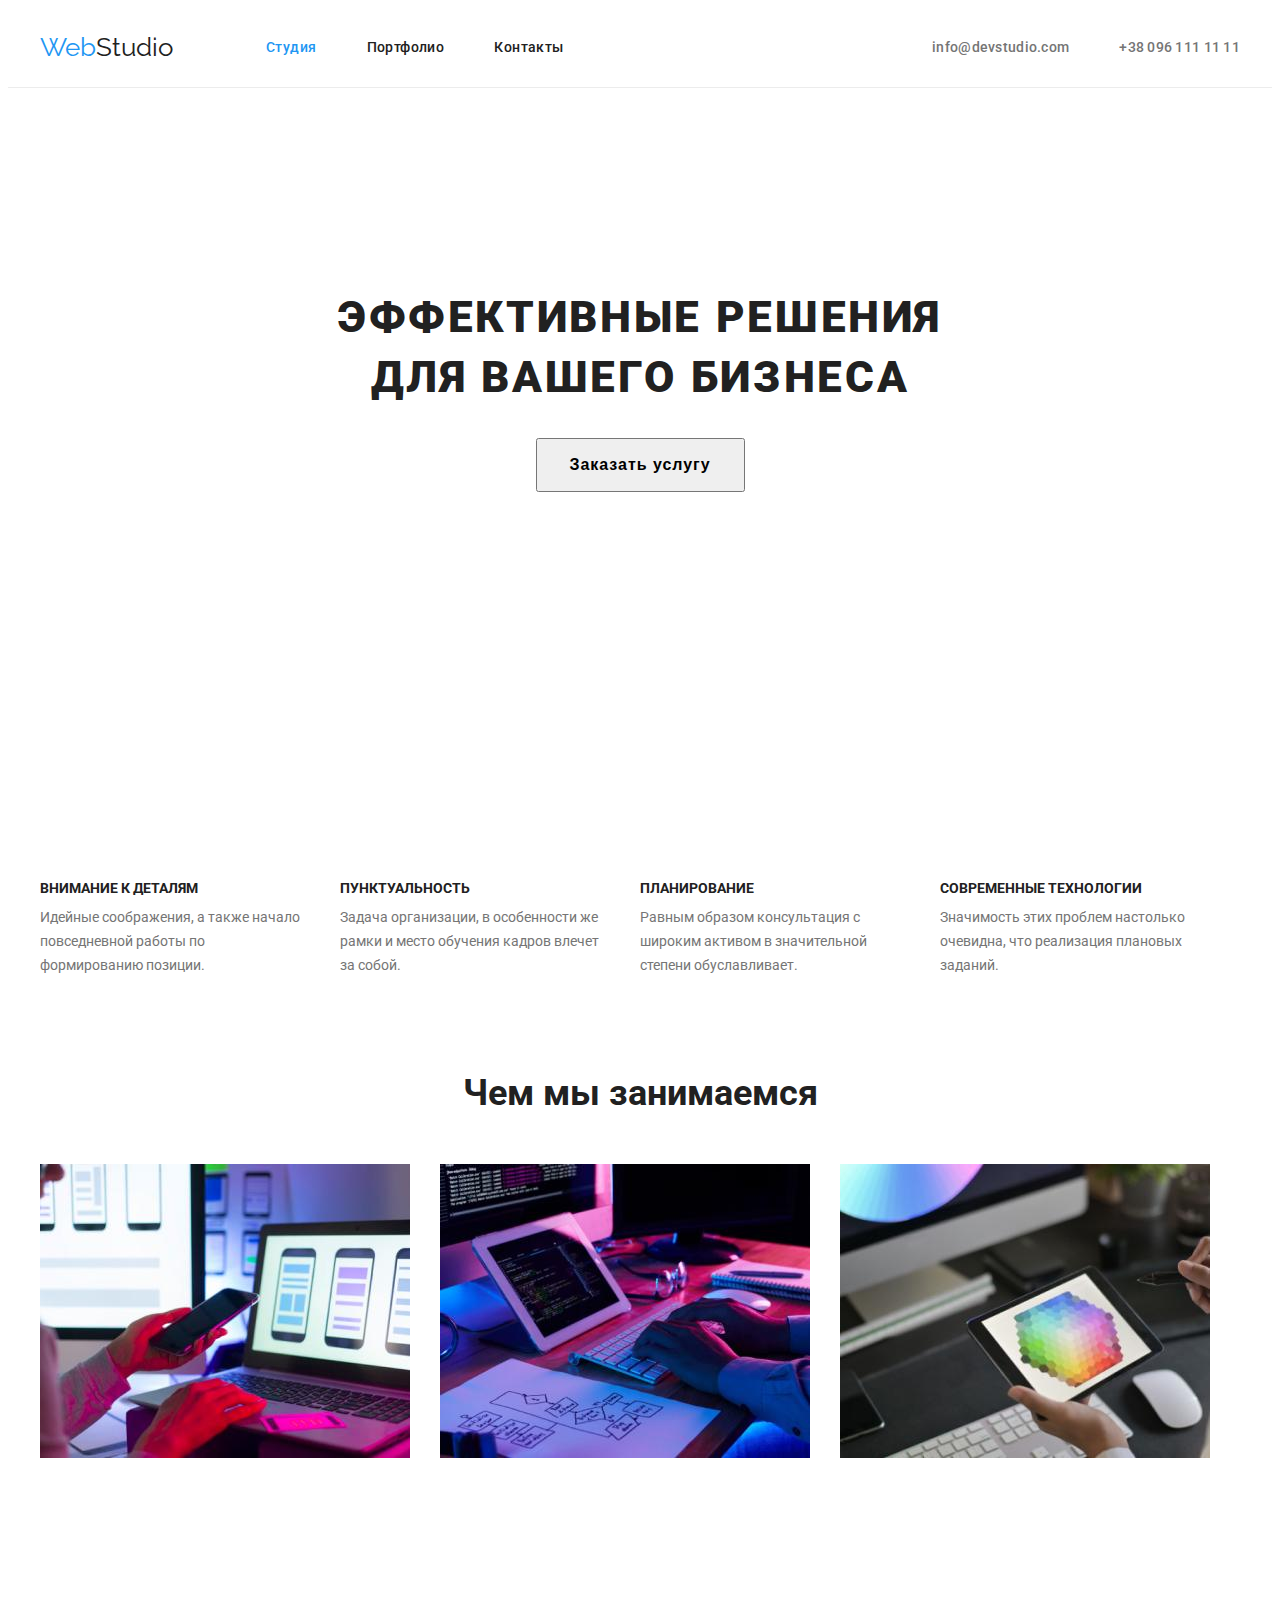
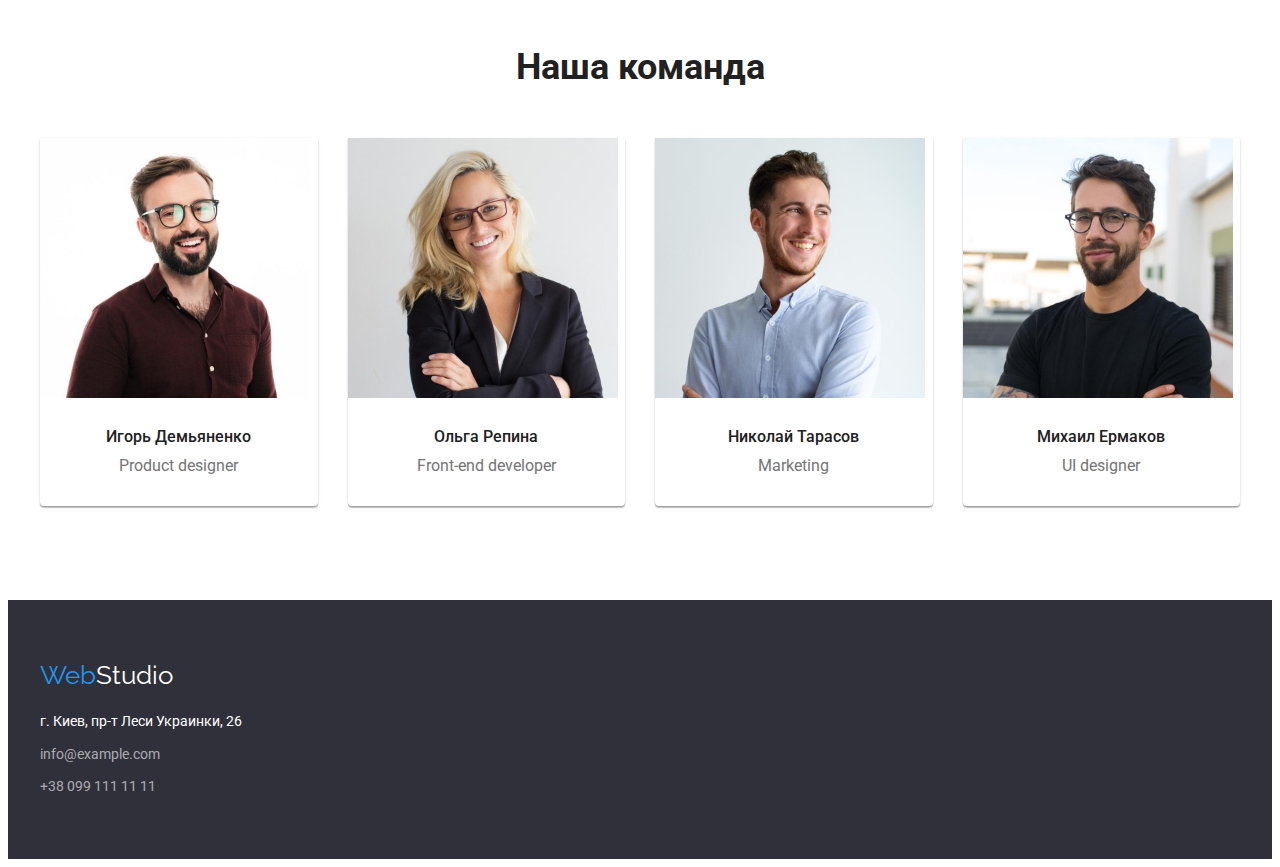
==== index.html @ bc2078f5 "initial clone" ====
<!DOCTYPE html>
<html lang="ru">
  <head>
    <meta charset="UTF-8" />
    <meta http-equiv="X-UA-Compatible" content="IE=edge" />
    <meta name="viewport" content="width=device-width, initial-scale=1.0" />
    <title>Студия</title>
    <link
      rel="stylesheet"
      href="https://cdnjs.cloudflare.com/ajax/libs/modern-normalize/1.1.0/modern-normalize.min.css"
      integrity="sha512-wpPYUAdjBVSE4KJnH1VR1HeZfpl1ub8YT/NKx4PuQ5NmX2tKuGu6U/JRp5y+Y8XG2tV+wKQpNHVUX03MfMFn9Q=="
      crossorigin="anonymous"
      referrerpolicy="no-referrer"
    />
    <link
      href="https://fonts.googleapis.com/css2?family=Raleway:wght@700&family=Roboto:wght@400;500;700;900&display=swap"
      rel="stylesheet"
    />
    <link rel="stylesheet" href="./css/styles.css" />
  </head>
  <body>
    <header class="header-studio">
      <div class="container header-container">
        <nav class="header-nav">
          <a class="logo" href="./index.html">
            <span class="trademark">Web</span
            ><span class="top-logo">Studio</span>
          </a>
          <!--Навигация на другие страницы-->
          <ul class="nav-pages">
            <li class="menu"><a href="" class="pages active">Студия</a></li>
            <li class="menu">
              <a href="./portfolio.html" class="pages">Портфолио</a>
            </li>
            <li class="menu"><a href="" class="pages">Контакты</a></li>
          </ul>
        </nav>

        <ul class="nav-contacts">
          <li class="mail-tel-top">
            <a class="contacts" href="mailto:info@devstudio.com"
              >info@devstudio.com</a
            >
          </li>
          <li class="mail-tel-top">
            <a class="contacts" href="tel:+38096111111">+38 096 111 11 11</a>
          </li>
        </ul>
      </div>
    </header>
    <main>
      <!--БЛОК герой-->

      <section class="section-hero">
        <div class="container">
          <h1 class="hero-heading">
            Эффективные решения<br />
            для вашего бизнеса
          </h1>
          <button class="hero-button" type="button">Заказать услугу</button>
        </div>
      </section>

      <!--Блок ПРЕИМУЩЕСТВ-->

      <section class="section section-advantages">
        <div class="container">
          <!--Скрытый заголовок h2 секции-->
          <h2 class="visually-hidden">Преимущества работы с нами</h2>
          <!--Скрытый заголовок h2 секции-->
          <ul class="advantages">
            <li class="advantages-list-item">
              <h3 class="advan-descrip">ВНИМАНИЕ К ДЕТАЛЯМ</h3>
              <p class="advan-text">
                Идейные соображения, а также начало повседневной работы по
                формированию позиции.
              </p>
            </li>
            <li class="advantages-list-item">
              <h3 class="advan-descrip">ПУНКТУАЛЬНОСТЬ</h3>
              <p class="advan-text">
                Задача организации, в особенности же рамки и место обучения
                кадров влечет за собой.
              </p>
            </li>
            <li class="advantages-list-item">
              <h3 class="advan-descrip">ПЛАНИРОВАНИЕ</h3>
              <p class="advan-text">
                Равным образом консультация с широким активом в значительной
                степени обуславливает.
              </p>
            </li>
            <li class="advantages-list-item">
              <h3 class="advan-descrip">СОВРЕМЕННЫЕ ТЕХНОЛОГИИ</h3>
              <p class="advan-text">
                Значимость этих проблем настолько очевидна, что реализация
                плановых заданий.
              </p>
            </li>
          </ul>
        </div>
      </section>

      <!--Блок ЧЕМ МЫ ЗАНИМАЕМСЯ-->
      <section class="section">
        <div class="container container-trends">
          <h2 class="main-page-secondary-title">Чем мы занимаемся</h2>
          <ul class="trends direction-name">
            <li>
              <img
                class="direction-img"
                src="./images/img(1).jpg"
                alt="Десктопные приложения"
                width="370"
              />
            </li>
            <li>
              <img
                class="direction-img"
                src="./images/img(2).jpg"
                alt="Мобильные приложения"
                width="370"
              />
            </li>
            <li>
              <img
                class="direction-img"
                src="./images/img.jpg"
                alt="Гибридные приложения"
                width="370"
              />
            </li>
          </ul>
        </div>
      </section>
      <!--Блок НАША КОМАНДА-->
      <section class="section">
        <div class="container">
          <h2 class="main-page-secondary-title">Наша команда</h2>
          <ul class="team">
            <li class="team-img">
              <img
                src="./images/product-des.jpg"
                alt="product designer"
                width="270"
              />
              <div class="developers-title">
                <h3 class="developers">Игорь Демьяненко</h3>
                <p class="position" lang="en">Product designer</p>
              </div>
            </li>
            <li class="team-img">
              <img
                src="./images/frontend-dev.jpg"
                alt="front-end developer"
                width="270"
              />
              <div class="developers-title">
                <h3 class="developers">Ольга Репина</h3>
                <p class="position" lang="en">Front-end developer</p>
              </div>
            </li>
            <li class="team-img">
              <img src="./images/marketing.jpg" alt="marketing" width="270" />
              <div class="developers-title">
                <h3 class="developers">Николай Тарасов</h3>
                <p class="position" lang="en">Marketing</p>
              </div>
            </li>
            <li class="team-img">
              <img src="./images/ui-des.jpg" alt="ui designer" width="270" />
              <div class="developers-title">
                <h3 class="developers">Михаил Ермаков</h3>
                <p class="position" lang="en">UI designer</p>
              </div>
            </li>
          </ul>
        </div>
      </section>
    </main>
    <!--ФУТЕР-->
    <footer>
      <div class="container">
        <a class="logo" href="./index.html">
          <span class="trademark">Web</span><span class="bot-logo">Studio</span>
        </a>
        <address>г. Киев, пр-т Леси Украинки, 26</address>
        <ul class="footer-contacts">
          <li class="footer-item-contact">
            <a class="contacts" href="mailto:info@example.com"
              >info@example.com</a
            >
          </li>
          <li class="footer-item-contact">
            <a class="contacts" href="tel:+38099111111">+38 099 111 11 11</a>
          </li>
        </ul>
      </div>
    </footer>
  </body>
</html>
---- css/styles.css ----
/* Для хранения палитры цветов макета (текст, фон, выделение) используются CSS-переменные. */
:root {
  --primary-text-color: #212121;
  --secondary-text-color: #757575;
  --accent-color: #2196f3;
  --footer-contacts-color: rgba(255, 255, 255, 0.6);
}

body {
  font-family: "Roboto", sans-serif;
  color: var(--primary-text-color);
}

h1,
h2,
h3,
h4,
h5,
h6,
p {
  margin-top: 0;
  margin-bottom: 0;
}

ul,
ol {
  margin-top: 0;
  margin-bottom: 0;
  padding-left: 0;
}

img {
  display: block;
  max-width: 100%;
  height: auto;
}

.visually-hidden {
  position: absolute !important;
  clip: rect(1px 1px 1px 1px); /* IE6, IE7 */
  clip: rect(1px, 1px, 1px, 1px);
  padding: 0 !important;
  border: 0 !important;
  height: 1px !important;
  width: 1px !important;
  overflow: hidden;
}

.container {
  width: 1200px;
  padding-left: 15px;
  padding-right: 15px;
  margin-left: auto;
  margin-right: auto;
}

header {
  display: flex;
  border-bottom: 1px solid #ececec;
}

.header-nav {
  display: flex;
  align-items: center;
}
.header-container {
  display: flex;
}

.btn-products:not(:last-child) {
  margin-right: 8px;
}

.header-studio {
  display: flex;
  padding-top: 24px;
  padding-bottom: 25px;
}
.portfolio-header {
  display: flex;
  padding-top: 24px;
  padding-bottom: 25px;
}

.nav-pages {
  display: flex;
  font-weight: 500;
  font-size: 14px;
  line-height: 1.14;
  letter-spacing: 0.03em;
  padding: 0;
}

.menu:not(:last-child) {
  margin-right: 50px;
}

.nav-contacts {
  display: flex;
  align-items: center;
  font-weight: 500;
  font-size: 14px;
  line-height: 1.14;
  letter-spacing: 0.02em;
  padding-right: 0;
  margin-left: auto;
}

.nav-contacts .mail-tel-top + .mail-tel-top {
  margin-left: 50px;
}

.developers-title {
  padding: 30px 0;
  text-align: center;
}
.developers {
  font-size: 16px;
  line-height: 1.17;
  font-weight: 500;
  margin-bottom: 10px;
}
.position {
  font-size: 16px;
  line-height: 1.17;
  color: var(--secondary-text-color);
  font-weight: 400;
  margin-bottom: 0;
}

.hero-heading {
  font-size: 44px;
  line-height: 1.36;
  font-weight: 900;
  text-align: center;
  letter-spacing: 0.06em;
  margin-bottom: 30px;
  text-transform: uppercase;
}
.hero-button {
  font-size: 16px;
  line-height: 1.88;
  font-weight: 700;
  text-align: center;
  letter-spacing: 0.06em;
  padding: 10px 32px;
  display: block;
  margin-left: auto;
  margin-right: auto;
  margin-bottom: 94px;
}

.trademark {
  color: var(--accent-color);
  padding-right: 0;
  margin-right: 0;
}
.top-logo {
  color: var(--primary-text-color);
}

.bot-logo {
  color: #ffffff;
}

.logo {
  font-size: 26px;
  font-family: "Raleway", sans-serif;
  text-decoration: none;
  margin-right: 93px;
}

.products {
  display: flex;
  justify-content: center;
  list-style-type: none;
  text-decoration: none;
  margin-bottom: 50px;
}
.nav-pages,
.nav-contacts,
.pages,
.footer-contacts {
  list-style-type: none;
  text-decoration: none;
}
.pages {
  font-size: 14px;
  line-height: 1.17;
  color: var(--primary-text-color);
  font-weight: 500;
}

.active,
.current {
  color: var(--accent-color);
}

.pages:hover,
.pages:focus {
  color: var(--accent-color);
}

.contacts {
  font-size: 14px;
  line-height: 1.17;
  color: var(--secondary-text-color);
  font-weight: 500;
  text-decoration: none;
}
.contacts:hover,
.contacts:focus {
  color: var(--accent-color);
}

.section {
  padding: 94px 0 94px 0;
}
.section-hero {
  display: flex;
  padding: 200px 0;
}
.section-advantages {
  padding-bottom: 0;
}

.tabs {
  font-size: 16px;
  line-height: 1.63;
  color: var(--primary-text-color);
  font-weight: 500;
  padding: 6px 22px;
  border-radius: 4px;
  box-shadow: 0px 3px 1px rgba(0, 0, 0, 0.1), 0px 1px 2px rgba(0, 0, 0, 0.08),
    0px 2px 2px rgba(0, 0, 0, 0.12);
}

.main-page-secondary-title {
  font-size: 36px;
  line-height: 1.17;
  font-weight: 700;
  margin-bottom: 50px;
  text-align: center;
}
.decisions {
  font-size: 18px;
  line-height: 2;
  font-weight: 700;
  margin-bottom: 4px;
}
.type {
  font-size: 16px;
  line-height: 1.88;
  color: var(--secondary-text-color);
  font-weight: 400;
}

.advantages {
  display: flex;
  list-style-type: none;
}
.advantages-list-item {
  width: 270px;
}
.advantages-list-item:not(:last-child) {
  margin-right: 30px;
}
.trends {
  display: flex;
  list-style-type: none;
}

.examples {
  display: flex;
  flex-wrap: wrap;
  margin-top: -30px;
  margin-left: -30px;
  padding: 0;
  margin-bottom: 0;
  list-style-type: none;
}

.examples-mockups {
  margin-top: 30px;
  margin-left: 30px;
  flex-basis: calc((100% - 30px * 3) / 3);
}
.examples-mockups:nth-last-child(-n + 3) {
  margin-bottom: 0;
}
.examples-names {
  padding: 20px 24px;
  border-top: none;
  border-right: 1px solid #eeeeee;
  border-bottom: 1px solid #eeeeee;
  border-left: 1px solid #eeeeee;
}

.advan-descrip {
  font-size: 14px;
  line-height: 1.17;
  color: var(--primary-text-color);
  font-weight: 700;
  margin-bottom: 10px;
}
.advan-text {
  font-size: 14px;
  line-height: 1.71;
  color: var(--secondary-text-color);
  font-weight: 400;
}

.direction-name {
  display: flex;
  flex-wrap: wrap;
  margin-top: -30px;
  margin-left: -30px;
  padding: 0;
  margin-bottom: 0;
}

.direction-img {
  margin-top: 30px;
  margin-left: 30px;
  flex-basis: calc((100% - 30px * 3) / 3);
}

.team {
  display: flex;
  flex-wrap: wrap;
  margin-top: -30px;
  margin-left: -30px;
  padding: 0;
  list-style: none;
}
.team-img {
  margin-top: 30px;
  margin-left: 30px;
  flex-basis: calc((100% - 120px) / 4);
  box-shadow: 0px 1px 3px rgba(0, 0, 0, 0.12), 0px 1px 1px rgba(0, 0, 0, 0.14),
    0px 2px 1px rgba(0, 0, 0, 0.2);
  border-radius: 0px 0px 4px 4px;
  padding: 0;
}

li > button:hover,
li > button:focus {
  background-color: var(--accent-color);
  color: #ffffff;
  cursor: pointer;
}

footer {
  display: block;
  padding: 60px 0 60px 0;
  background: #2f303a;
}

address {
  font-size: 14px;
  line-height: 1.71;
  color: #ffffff;
  font-style: normal;
  font-weight: 400;
  margin-top: 20px;
}
.footer-item-contact {
  margin-top: 9px;
}
.footer-contacts .contacts {
  font-size: 14px;
  line-height: 1.71;
  color: var(--footer-contacts-color);
  font-weight: 400;
}
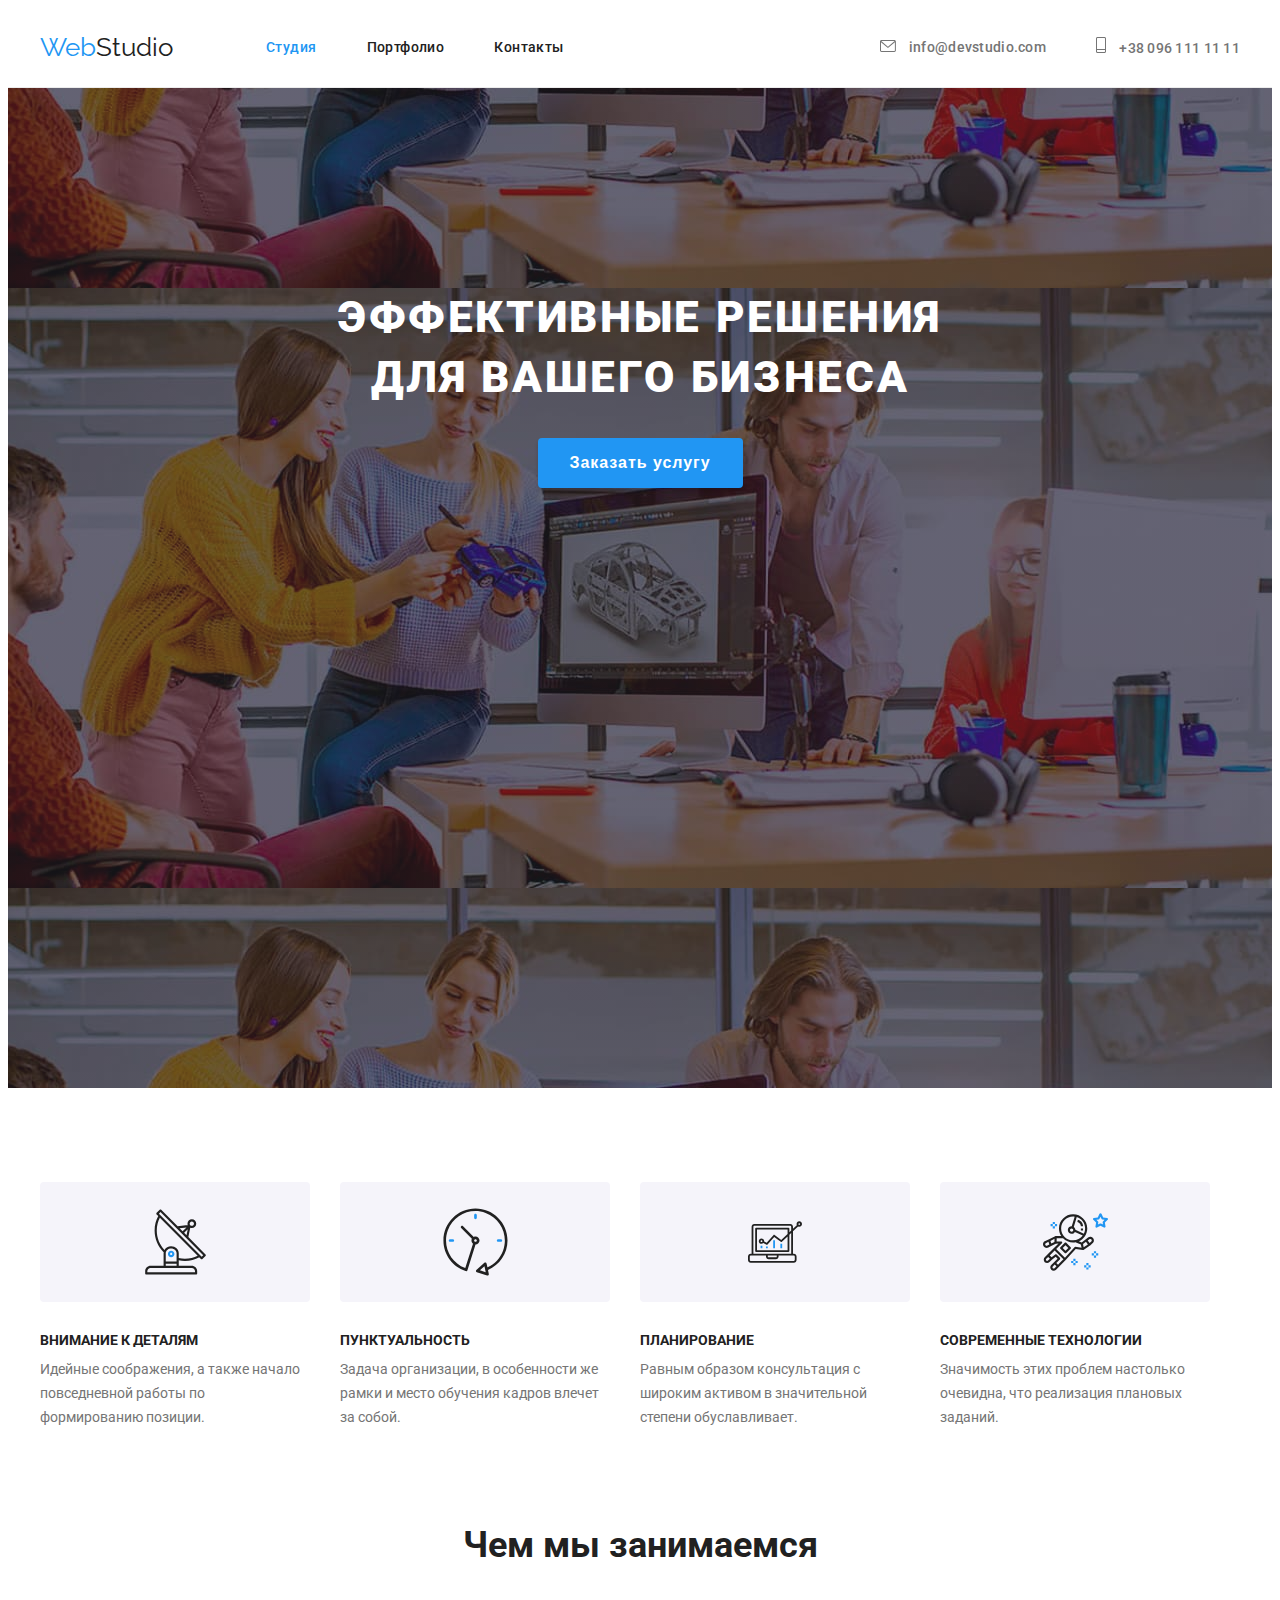
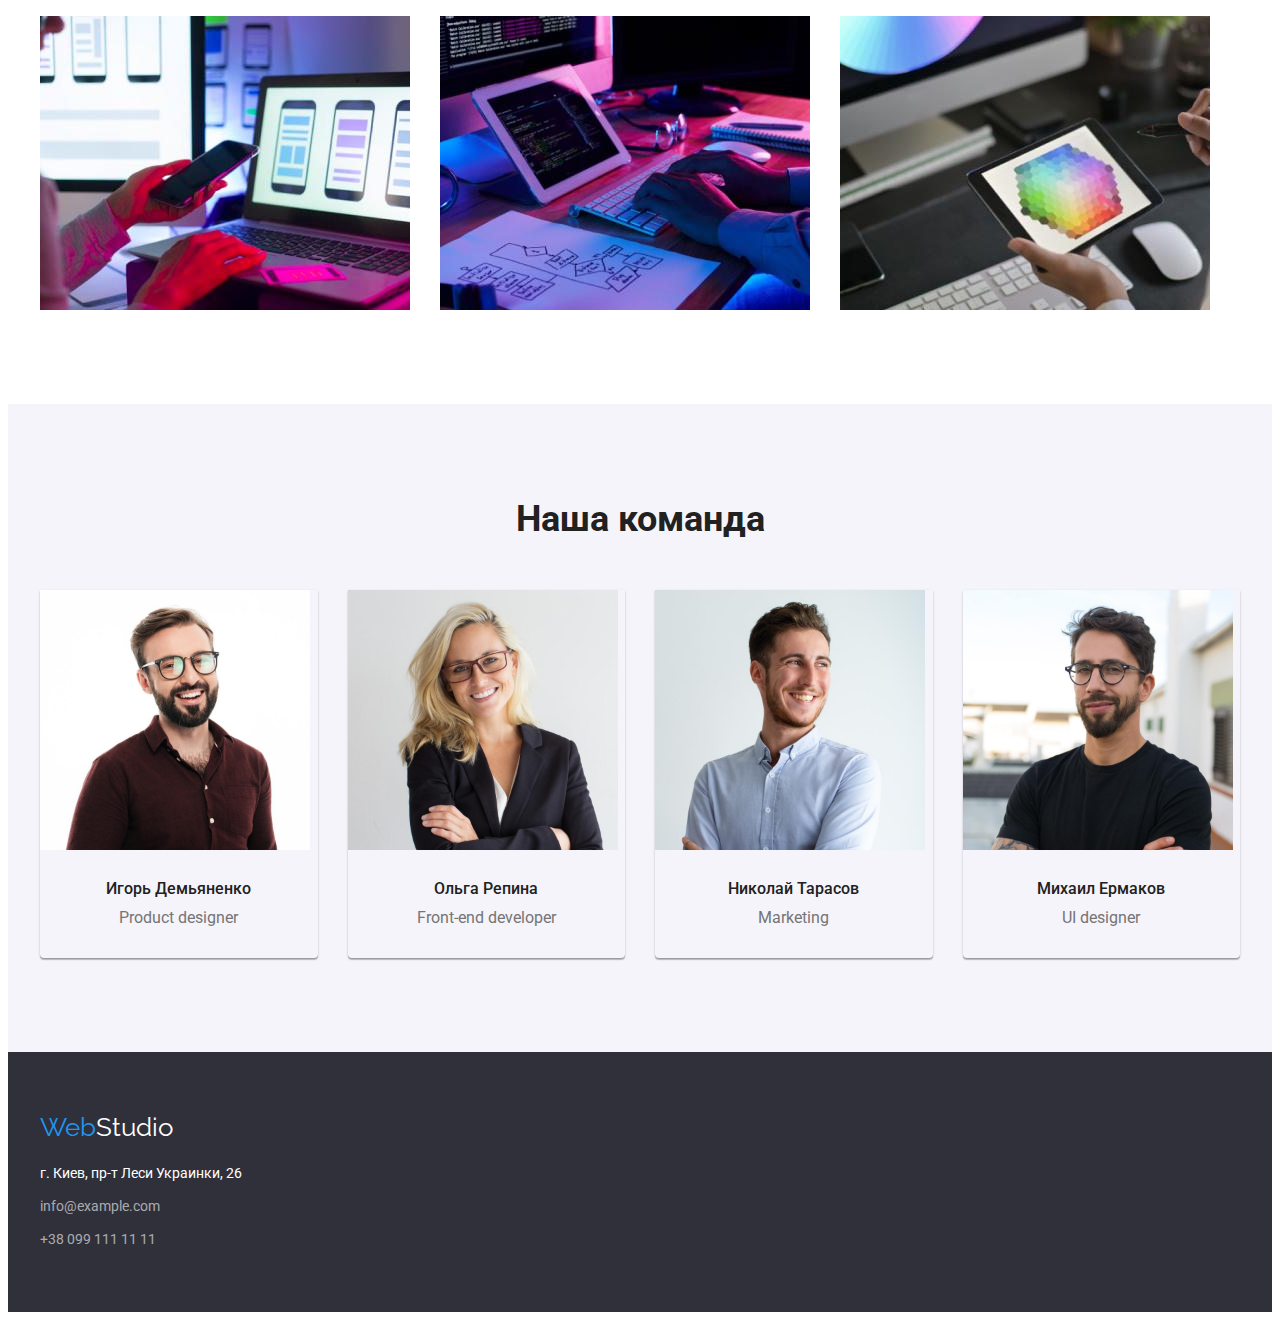
==== commit ace0eaf9: "header icons + advan icons" ====
--- a/index.html
+++ b/index.html
@@ -38,12 +38,20 @@
 
         <ul class="nav-contacts">
           <li class="mail-tel-top">
-            <a class="contacts" href="mailto:info@devstudio.com"
-              >info@devstudio.com</a
+            <a class="contacts" href="mailto:info@devstudio.com">
+              <svg class="contacts-icons" width="16" height="12">
+                <use href="./images/icons.svg#icon-mail-icon"></use>
+              </svg>
+              info@devstudio.com</a
             >
           </li>
           <li class="mail-tel-top">
-            <a class="contacts" href="tel:+38096111111">+38 096 111 11 11</a>
+            <a class="contacts" href="tel:+38096111111">
+              <svg class="contacts-icons" width="10" height="16">
+                <use href="./images/icons.svg#icon-tel-icon"></use>
+              </svg>
+              +38 096 111 11 11</a
+            >
           </li>
         </ul>
       </div>
@@ -51,7 +59,7 @@
     <main>
       <!--БЛОК герой-->
 
-      <section class="section-hero">
+      <section class="section-hero overlay">
         <div class="container">
           <h1 class="hero-heading">
             Эффективные решения<br />
@@ -70,6 +78,11 @@
           <!--Скрытый заголовок h2 секции-->
           <ul class="advantages">
             <li class="advantages-list-item">
+              <div class="advantages-icon">
+                <svg width="65" height="70">
+                  <use href="./images/icons.svg#icon-advan-1"></use>
+                </svg>
+              </div>
               <h3 class="advan-descrip">ВНИМАНИЕ К ДЕТАЛЯМ</h3>
               <p class="advan-text">
                 Идейные соображения, а также начало повседневной работы по
@@ -77,6 +90,11 @@
               </p>
             </li>
             <li class="advantages-list-item">
+              <div class="advantages-icon">
+                <svg width="67" height="70">
+                  <use href="./images/icons.svg#icon-advan-2"></use>
+                </svg>
+              </div>
               <h3 class="advan-descrip">ПУНКТУАЛЬНОСТЬ</h3>
               <p class="advan-text">
                 Задача организации, в особенности же рамки и место обучения
@@ -84,6 +102,11 @@
               </p>
             </li>
             <li class="advantages-list-item">
+              <div class="advantages-icon">
+                <svg width="70" height="54">
+                  <use href="./images/icons.svg#icon-advan-3"></use>
+                </svg>
+              </div>
               <h3 class="advan-descrip">ПЛАНИРОВАНИЕ</h3>
               <p class="advan-text">
                 Равным образом консультация с широким активом в значительной
@@ -91,6 +114,11 @@
               </p>
             </li>
             <li class="advantages-list-item">
+              <div class="advantages-icon">
+                <svg width="65" height="70">
+                  <use href="./images/icons.svg#icon-advan-4"></use>
+                </svg>
+              </div>
               <h3 class="advan-descrip">СОВРЕМЕННЫЕ ТЕХНОЛОГИИ</h3>
               <p class="advan-text">
                 Значимость этих проблем настолько очевидна, что реализация
@@ -134,7 +162,7 @@
         </div>
       </section>
       <!--Блок НАША КОМАНДА-->
-      <section class="section">
+      <section class="section section-team">
         <div class="container">
           <h2 class="main-page-secondary-title">Наша команда</h2>
           <ul class="team">
--- a/css/styles.css
+++ b/css/styles.css
@@ -109,6 +109,9 @@
 .nav-contacts .mail-tel-top + .mail-tel-top {
   margin-left: 50px;
 }
+.mail-tel-top {
+  display: flex;
+}
 
 .developers-title {
   padding: 30px 0;
@@ -136,6 +139,7 @@
   letter-spacing: 0.06em;
   margin-bottom: 30px;
   text-transform: uppercase;
+  color: #ffffff;
 }
 .hero-button {
   font-size: 16px;
@@ -148,6 +152,15 @@
   margin-left: auto;
   margin-right: auto;
   margin-bottom: 94px;
+  background-color: var(--accent-color);
+  color: #ffffff;
+  box-shadow: 0px 4px 4px rgba(0, 0, 0, 0.15);
+  border: transparent;
+  border-radius: 4px;
+}
+.hero-button:hover,
+.hero-button:focus {
+  cursor: pointer;
 }
 
 .trademark {
@@ -202,12 +215,18 @@
 }
 
 .contacts {
+  /* display: flex; */
   font-size: 14px;
   line-height: 1.17;
   color: var(--secondary-text-color);
   font-weight: 500;
   text-decoration: none;
 }
+.contacts-icons {
+  margin-right: 10px;
+  fill: currentColor;
+}
+
 .contacts:hover,
 .contacts:focus {
   color: var(--accent-color);
@@ -216,9 +235,26 @@
 .section {
   padding: 94px 0 94px 0;
 }
+.section-team {
+  background-color: #f5f4fa;
+}
 .section-hero {
   display: flex;
   padding: 200px 0;
+}
+.overlay {
+  max-width: 1600px;
+  height: 600px;
+  margin-left: auto;
+  margin-right: auto;
+  background-image: linear-gradient(
+      rgba(47, 48, 58, 0.4),
+      rgba(47, 48, 58, 0.4)
+    ),
+    url(../images/hero-image.jpg);
+  /* background-repeat: no-repeat;
+  background-size: cover; */
+  background-position: center;
 }
 .section-advantages {
   padding-bottom: 0;
@@ -264,6 +300,15 @@
 }
 .advantages-list-item:not(:last-child) {
   margin-right: 30px;
+}
+.advantages-icon {
+  display: flex;
+  justify-content: center;
+  align-items: center;
+  height: 120px;
+  margin-bottom: 30px;
+  background-color: #f5f4fa;
+  border-radius: 4px;
 }
 .trends {
   display: flex;
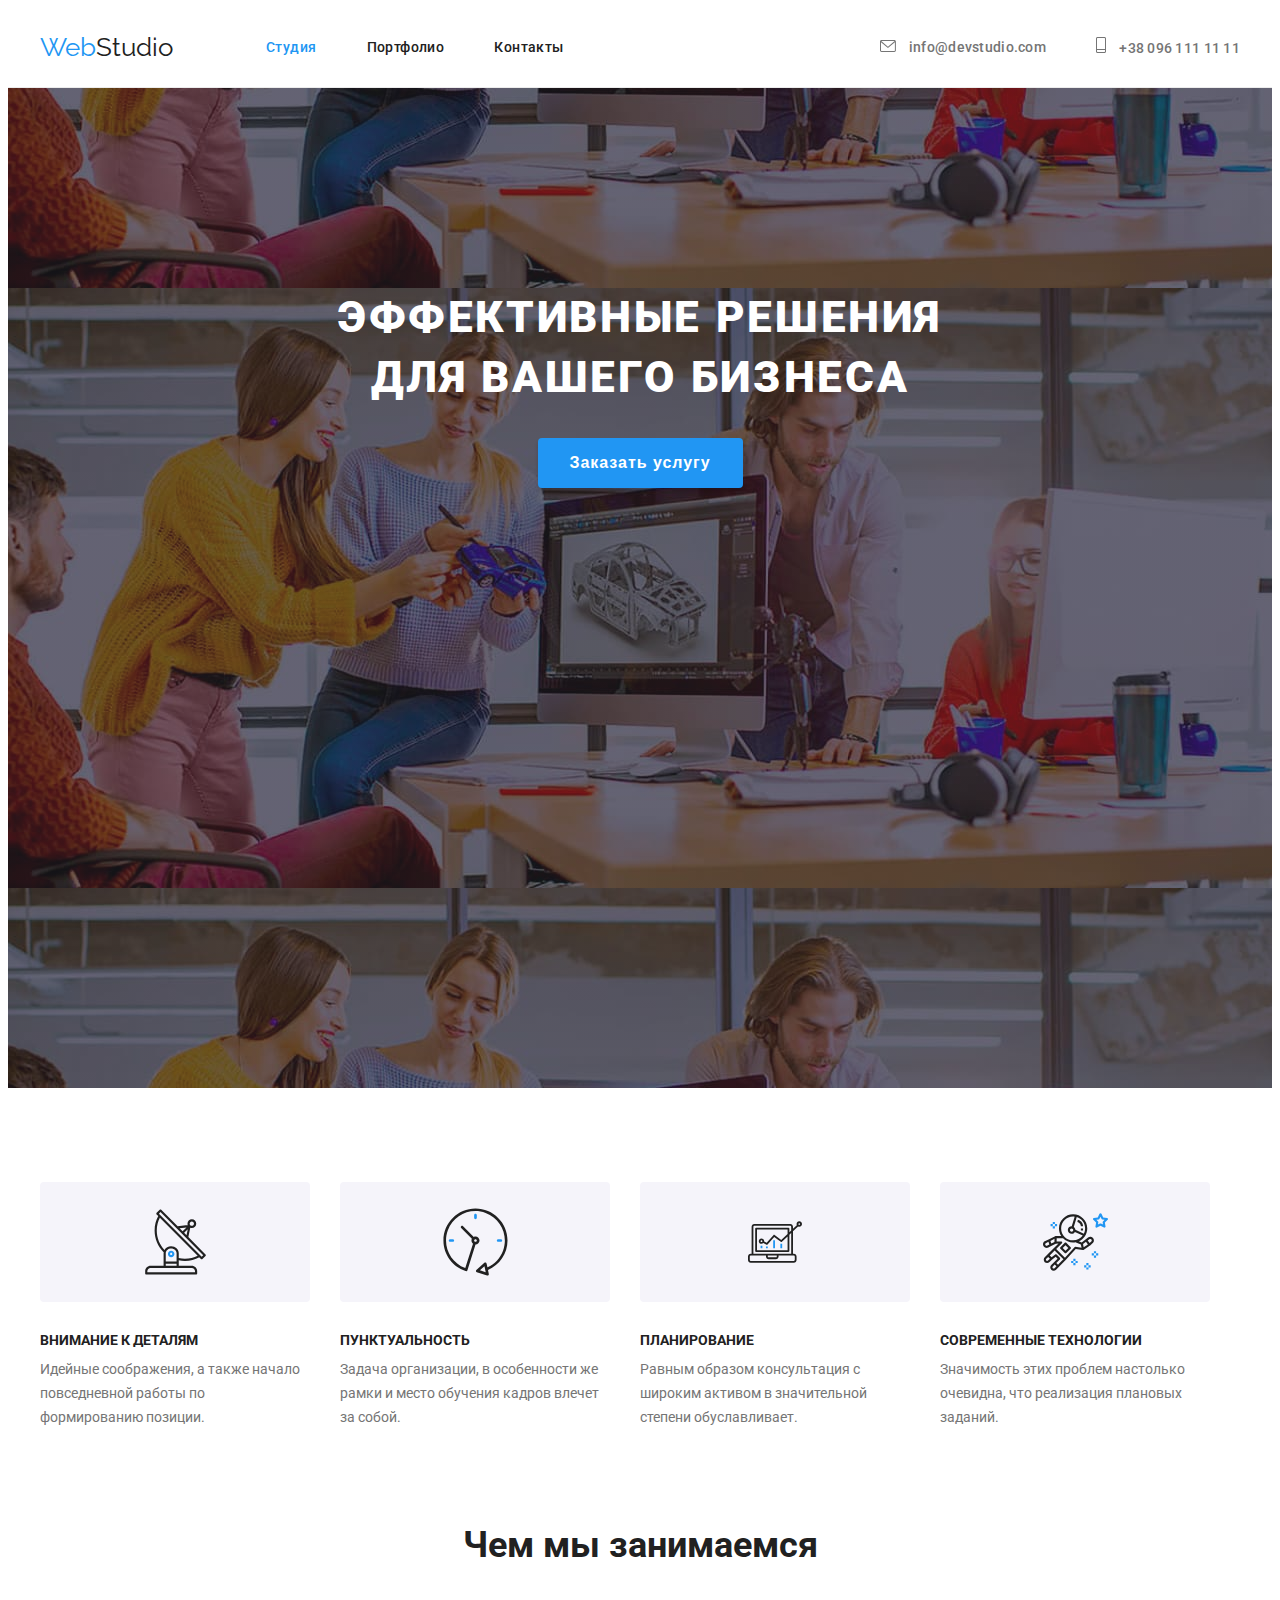
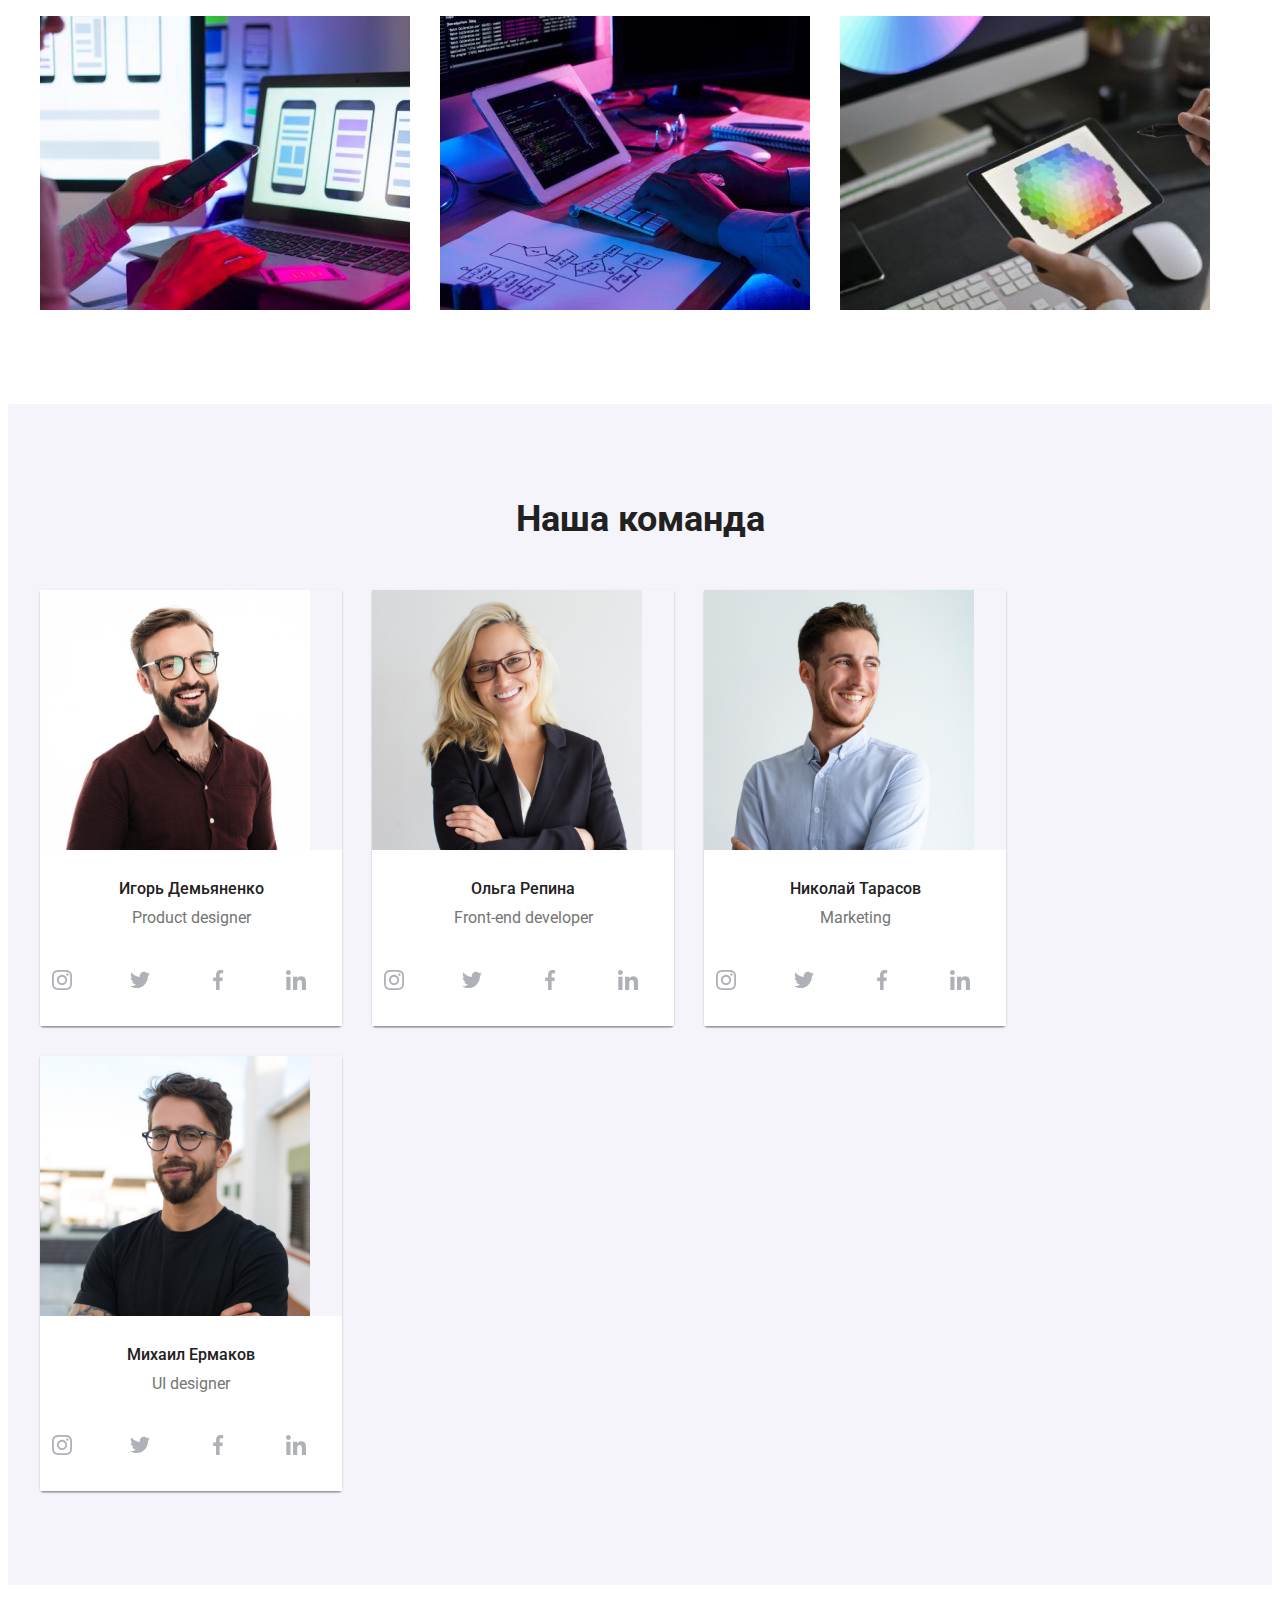
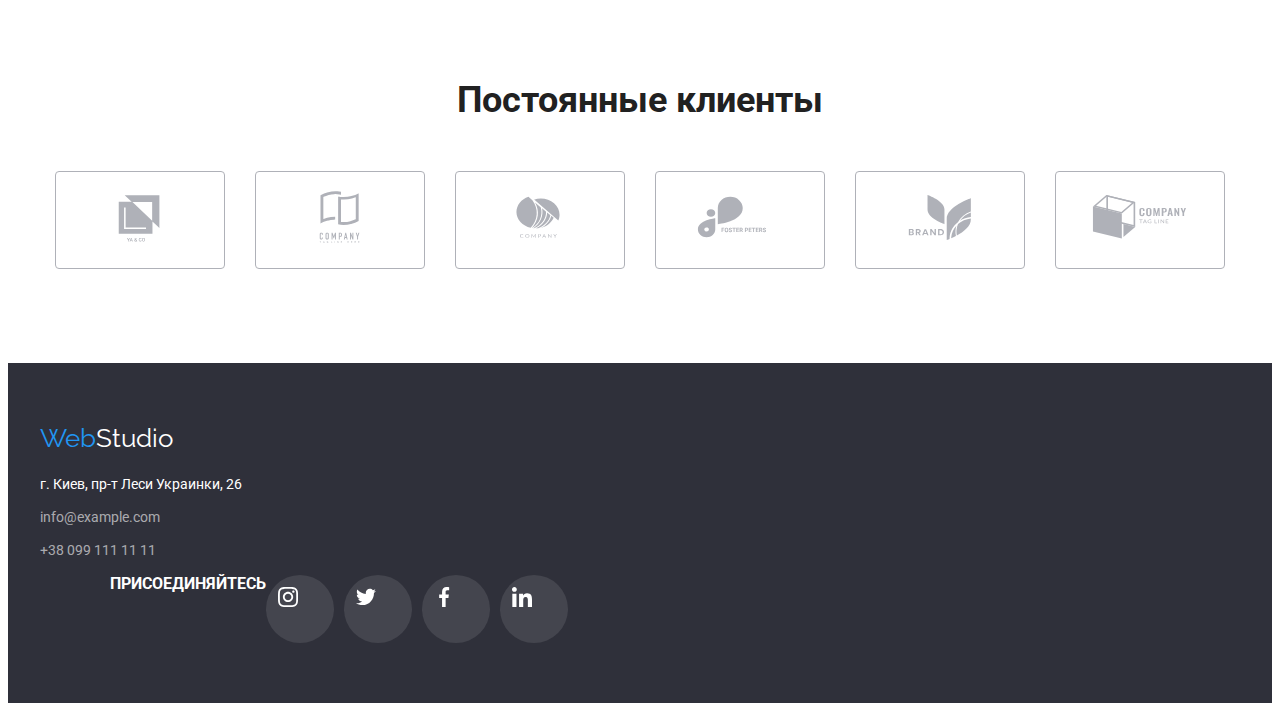
==== commit a6df81e2: "social icons" ====
--- a/index.html
+++ b/index.html
@@ -176,6 +176,56 @@
                 <h3 class="developers">Игорь Демьяненко</h3>
                 <p class="position" lang="en">Product designer</p>
               </div>
+              <ul class="team-contacts-icons">
+                <li class="social-item" aria-label="Инстаграм">
+                  <a
+                    href=""
+                    class="social-link"
+                    target="_blank"
+                    rel="noopener noreferrer"
+                  >
+                    <svg class="social-icon" width="20" height="20">
+                      <use href="./images/icons.svg#icon-instagram"></use>
+                    </svg>
+                  </a>
+                </li>
+                <li class="social-item" aria-label="Твиттер">
+                  <a
+                    href=""
+                    class="social-link"
+                    target="_blank"
+                    rel="noopener noreferrer"
+                  >
+                    <svg class="social-icon" width="20" height="16">
+                      <use href="./images/icons.svg#icon-twitter"></use>
+                    </svg>
+                  </a>
+                </li>
+                <li class="social-item" aria-label="Фейсбук">
+                  <a
+                    href=""
+                    class="social-link"
+                    target="_blank"
+                    rel="noopener noreferrer"
+                  >
+                    <svg class="social-icon" width="10" height="20">
+                      <use href="./images/icons.svg#icon-facebook"></use>
+                    </svg>
+                  </a>
+                </li>
+                <li class="social-item" aria-label="Линкедин">
+                  <a
+                    href=""
+                    class="social-link"
+                    target="_blank"
+                    rel="noopener noreferrer"
+                  >
+                    <svg class="social-icon" width="20" height="20">
+                      <use href="./images/icons.svg#icon-linkedin"></use>
+                    </svg>
+                  </a>
+                </li>
+              </ul>
             </li>
             <li class="team-img">
               <img
@@ -187,6 +237,56 @@
                 <h3 class="developers">Ольга Репина</h3>
                 <p class="position" lang="en">Front-end developer</p>
               </div>
+              <ul class="team-contacts-icons">
+                <li class="social-item" aria-label="Инстаграм">
+                  <a
+                    href=""
+                    class="social-link"
+                    target="_blank"
+                    rel="noopener noreferrer"
+                  >
+                    <svg class="social-icon" width="20" height="20">
+                      <use href="./images/icons.svg#icon-instagram"></use>
+                    </svg>
+                  </a>
+                </li>
+                <li class="social-item" aria-label="Твиттер">
+                  <a
+                    href=""
+                    class="social-link"
+                    target="_blank"
+                    rel="noopener noreferrer"
+                  >
+                    <svg class="social-icon" width="20" height="16">
+                      <use href="./images/icons.svg#icon-twitter"></use>
+                    </svg>
+                  </a>
+                </li>
+                <li class="social-item" aria-label="Фейсбук">
+                  <a
+                    href=""
+                    class="social-link"
+                    target="_blank"
+                    rel="noopener noreferrer"
+                  >
+                    <svg class="social-icon" width="10" height="20">
+                      <use href="./images/icons.svg#icon-facebook"></use>
+                    </svg>
+                  </a>
+                </li>
+                <li class="social-item" aria-label="Линкедин">
+                  <a
+                    href=""
+                    class="social-link"
+                    target="_blank"
+                    rel="noopener noreferrer"
+                  >
+                    <svg class="social-icon" width="20" height="20">
+                      <use href="./images/icons.svg#icon-linkedin"></use>
+                    </svg>
+                  </a>
+                </li>
+              </ul>
             </li>
             <li class="team-img">
               <img src="./images/marketing.jpg" alt="marketing" width="270" />
@@ -194,6 +294,56 @@
                 <h3 class="developers">Николай Тарасов</h3>
                 <p class="position" lang="en">Marketing</p>
               </div>
+              <ul class="team-contacts-icons">
+                <li class="social-item" aria-label="Инстаграм">
+                  <a
+                    href=""
+                    class="social-link"
+                    target="_blank"
+                    rel="noopener noreferrer"
+                  >
+                    <svg class="social-icon" width="20" height="20">
+                      <use href="./images/icons.svg#icon-instagram"></use>
+                    </svg>
+                  </a>
+                </li>
+                <li class="social-item" aria-label="Твиттер">
+                  <a
+                    href=""
+                    class="social-link"
+                    target="_blank"
+                    rel="noopener noreferrer"
+                  >
+                    <svg class="social-icon" width="20" height="16">
+                      <use href="./images/icons.svg#icon-twitter"></use>
+                    </svg>
+                  </a>
+                </li>
+                <li class="social-item" aria-label="Фейсбук">
+                  <a
+                    href=""
+                    class="social-link"
+                    target="_blank"
+                    rel="noopener noreferrer"
+                  >
+                    <svg class="social-icon" width="10" height="20">
+                      <use href="./images/icons.svg#icon-facebook"></use>
+                    </svg>
+                  </a>
+                </li>
+                <li class="social-item" aria-label="Линкедин">
+                  <a
+                    href=""
+                    class="social-link"
+                    target="_blank"
+                    rel="noopener noreferrer"
+                  >
+                    <svg class="social-icon" width="20" height="20">
+                      <use href="./images/icons.svg#icon-linkedin"></use>
+                    </svg>
+                  </a>
+                </li>
+              </ul>
             </li>
             <li class="team-img">
               <img src="./images/ui-des.jpg" alt="ui designer" width="270" />
@@ -201,6 +351,138 @@
                 <h3 class="developers">Михаил Ермаков</h3>
                 <p class="position" lang="en">UI designer</p>
               </div>
+              <ul class="team-contacts-icons">
+                <li class="social-item" aria-label="Инстаграм">
+                  <a
+                    href=""
+                    class="social-link"
+                    target="_blank"
+                    rel="noopener noreferrer"
+                  >
+                    <svg class="social-icon" width="20" height="20">
+                      <use href="./images/icons.svg#icon-instagram"></use>
+                    </svg>
+                  </a>
+                </li>
+                <li class="social-item" aria-label="Твиттер">
+                  <a
+                    href=""
+                    class="social-link"
+                    target="_blank"
+                    rel="noopener noreferrer"
+                  >
+                    <svg class="social-icon" width="20" height="16">
+                      <use href="./images/icons.svg#icon-twitter"></use>
+                    </svg>
+                  </a>
+                </li>
+                <li class="social-item" aria-label="Фейсбук">
+                  <a
+                    href=""
+                    class="social-link"
+                    target="_blank"
+                    rel="noopener noreferrer"
+                  >
+                    <svg class="social-icon" width="10" height="20">
+                      <use href="./images/icons.svg#icon-facebook"></use>
+                    </svg>
+                  </a>
+                </li>
+                <li class="social-item" aria-label="Линкедин">
+                  <a
+                    href=""
+                    class="social-link"
+                    target="_blank"
+                    rel="noopener noreferrer"
+                  >
+                    <svg class="social-icon" width="20" height="20">
+                      <use href="./images/icons.svg#icon-linkedin"></use>
+                    </svg>
+                  </a>
+                </li>
+              </ul>
+            </li>
+          </ul>
+        </div>
+      </section>
+      <!--Постоянные клиенты-->
+      <section class="clients section">
+        <div class="container">
+          <h2 class="clients-title main-page-secondary-title">
+            Постоянные клиенты
+          </h2>
+          <ul class="clients-list">
+            <li class="clients-item">
+              <a
+                class="clients-link"
+                href=""
+                target="_blank"
+                rel="noopener noreferrer"
+              >
+                <svg class="clients-icon" width="106" height="60">
+                  <use href="./images/icons.svg#icon-client-logo-1"></use>
+                </svg>
+              </a>
+            </li>
+            <li class="clients-item">
+              <a
+                class="clients-link"
+                href=""
+                target="_blank"
+                rel="noopener noreferrer"
+              >
+                <svg class="clients-icon" width="106" height="60">
+                  <use href="./images/icons.svg#icon-client-logo-2"></use>
+                </svg>
+              </a>
+            </li>
+            <li class="clients-item">
+              <a
+                class="clients-link"
+                href=""
+                target="_blank"
+                rel="noopener noreferrer"
+              >
+                <svg class="clients-icon" width="106" height="60">
+                  <use href="./images/icons.svg#icon-client-logo-3"></use>
+                </svg>
+              </a>
+            </li>
+            <li class="clients-item">
+              <a
+                class="clients-link"
+                href=""
+                target="_blank"
+                rel="noopener noreferrer"
+              >
+                <svg class="clients-icon" width="106" height="60">
+                  <use href="./images/icons.svg#icon-client-logo-4"></use>
+                </svg>
+              </a>
+            </li>
+            <li class="clients-item">
+              <a
+                class="clients-link"
+                href=""
+                target="_blank"
+                rel="noopener noreferrer"
+              >
+                <svg class="clients-icon" width="106" height="60">
+                  <use href="./images/icons.svg#icon-client-logo-5"></use>
+                </svg>
+              </a>
+            </li>
+            <li class="clients-item">
+              <a
+                class="clients-link"
+                href=""
+                target="_blank"
+                rel="noopener noreferrer"
+              >
+                <svg class="clients-icon" width="106" height="60">
+                  <use href="./images/icons.svg#icon-client-logo-6"></use>
+                </svg>
+              </a>
             </li>
           </ul>
         </div>
@@ -212,17 +494,72 @@
         <a class="logo" href="./index.html">
           <span class="trademark">Web</span><span class="bot-logo">Studio</span>
         </a>
-        <address>г. Киев, пр-т Леси Украинки, 26</address>
-        <ul class="footer-contacts">
-          <li class="footer-item-contact">
-            <a class="contacts" href="mailto:info@example.com"
-              >info@example.com</a
-            >
-          </li>
-          <li class="footer-item-contact">
-            <a class="contacts" href="tel:+38099111111">+38 099 111 11 11</a>
-          </li>
-        </ul>
+        <address>
+          г. Киев, пр-т Леси Украинки, 26
+          <ul class="footer-contacts">
+            <li class="footer-item-contact">
+              <a class="contacts" href="mailto:info@example.com"
+                >info@example.com</a
+              >
+            </li>
+            <li class="footer-item-contact">
+              <a class="contacts" href="tel:+38099111111">+38 099 111 11 11</a>
+            </li>
+          </ul>
+        </address>
+        <section class="join">
+          <h2 class="join-title">Присоединяйтесь</h2>
+          <ul class="social join-list">
+            <li class="social-item" aria-label="Инстаграм">
+              <a
+                href=""
+                class="social-link social-link-join link"
+                target="_blank"
+                rel="noopener noreferrer"
+              >
+                <svg class="social-icon" width="20" height="20">
+                  <use href="./images/icons.svg#icon-instagram"></use>
+                </svg>
+              </a>
+            </li>
+            <li class="social-item" aria-label="Твиттер">
+              <a
+                href=""
+                class="social-link social-link-join link"
+                target="_blank"
+                rel="noopener noreferrer"
+              >
+                <svg class="social-icon" width="20" height="20">
+                  <use href="./images/icons.svg#icon-twitter"></use>
+                </svg>
+              </a>
+            </li>
+            <li class="social-item" aria-label="Фейсбук">
+              <a
+                href=""
+                class="social-link social-link-join link"
+                target="_blank"
+                rel="noopener noreferrer"
+              >
+                <svg class="social-icon" width="20" height="20">
+                  <use href="./images/icons.svg#icon-facebook"></use>
+                </svg>
+              </a>
+            </li>
+            <li class="social-item" aria-label="Линкедин">
+              <a
+                href=""
+                class="social-link social-link-join link"
+                target="_blank"
+                rel="noopener noreferrer"
+              >
+                <svg class="social-icon" width="20" height="20">
+                  <use href="./images/icons.svg#icon-linkedin"></use>
+                </svg>
+              </a>
+            </li>
+          </ul>
+        </section>
       </div>
     </footer>
   </body>
--- a/css/styles.css
+++ b/css/styles.css
@@ -116,6 +116,7 @@
 .developers-title {
   padding: 30px 0;
   text-align: center;
+  background-color: #ffffff;
 }
 .developers {
   font-size: 16px;
@@ -130,7 +131,36 @@
   font-weight: 400;
   margin-bottom: 0;
 }
-
+/* Ссылки на соцсети разработчиков*/
+.team-contacts-icons {
+  display: flex;
+  justify-content: center;
+
+  background-color: #ffffff;
+}
+.social-item:not(:last-child) {
+  margin-right: 10px;
+}
+.social-link {
+  display: block;
+  width: 44px;
+  height: 44px;
+  padding: 12px;
+  border-radius: 50%;
+  color: #afb1b8;
+  /* background-color: #ffffff; */
+}
+.social-icon {
+  width: 20px;
+  height: 20px;
+  fill: currentColor;
+}
+.social-link:hover,
+.social-link:focus {
+  background-color: var(--accent-color);
+  color: #ffffff;
+}
+/* Ссылки на соцсети разработчиков*/
 .hero-heading {
   font-size: 44px;
   line-height: 1.36;
@@ -193,7 +223,10 @@
 .nav-pages,
 .nav-contacts,
 .pages,
-.footer-contacts {
+.team-contacts-icons,
+.clients-list,
+.footer-contacts,
+.join-list {
   list-style-type: none;
   text-decoration: none;
 }
@@ -267,10 +300,12 @@
   font-weight: 500;
   padding: 6px 22px;
   border-radius: 4px;
+}
+.tabs:hover,
+.tabs:focus {
   box-shadow: 0px 3px 1px rgba(0, 0, 0, 0.1), 0px 1px 2px rgba(0, 0, 0, 0.08),
     0px 2px 2px rgba(0, 0, 0, 0.12);
 }
-
 .main-page-secondary-title {
   font-size: 36px;
   line-height: 1.17;
@@ -314,7 +349,63 @@
   display: flex;
   list-style-type: none;
 }
-
+/*---Иконки постоянных клиентов*/
+.clients-title {
+  text-align: center;
+  margin-bottom: 50px;
+}
+.clients-list {
+  display: flex;
+  flex-wrap: wrap;
+  margin-top: -30px;
+  margin-left: -30px;
+  justify-content: center;
+}
+.clients-item {
+  margin-top: 30px;
+  margin-left: 30px;
+  flex-basis: calc((100%-180px) / 6);
+}
+.clients-link {
+  display: block;
+  padding: 16px 31px;
+  border: 1px solid #afb1b8;
+  border-radius: 4px;
+  color: #afb1b8;
+}
+.clients-icon {
+  fill: currentColor;
+}
+.clients-link:hover,
+.clients-link:focus {
+  color: var(--accent-color);
+  border-color: var(--accent-color);
+  outline: none;
+}
+/*---Иконки постоянных клиентов*/
+/*--Секция присоединяйтесь*/
+.join {
+  display: flex;
+  margin-left: 70px;
+  padding-top: 12px;
+  color: var(--hero-text-color);
+}
+.join-title {
+  margin-bottom: 20px;
+  font-size: inherit;
+  color: #ffffff;
+  line-height: 1.14;
+  text-transform: uppercase;
+}
+.social {
+  display: flex;
+  justify-content: center;
+}
+.social-link-join {
+  color: #ffffff;
+  background-color: rgba(255, 255, 255, 0.1);
+}
+/*--Секция присоединяйтесь*/
 .examples {
   display: flex;
   flex-wrap: wrap;
@@ -328,7 +419,13 @@
 .examples-mockups {
   margin-top: 30px;
   margin-left: 30px;
-  flex-basis: calc((100% - 30px * 3) / 3);
+  flex-basis: calc((100% - 90px) / 3);
+}
+.examples-mockups:hover,
+.examples-mockups:focus {
+  box-shadow: 0px 1px 1px rgba(0, 0, 0, 0.12), 0px 4px 4px rgba(0, 0, 0, 0.06),
+    1px 4px 6px rgba(0, 0, 0, 0.16);
+  cursor: pointer;
 }
 .examples-mockups:nth-last-child(-n + 3) {
   margin-bottom: 0;
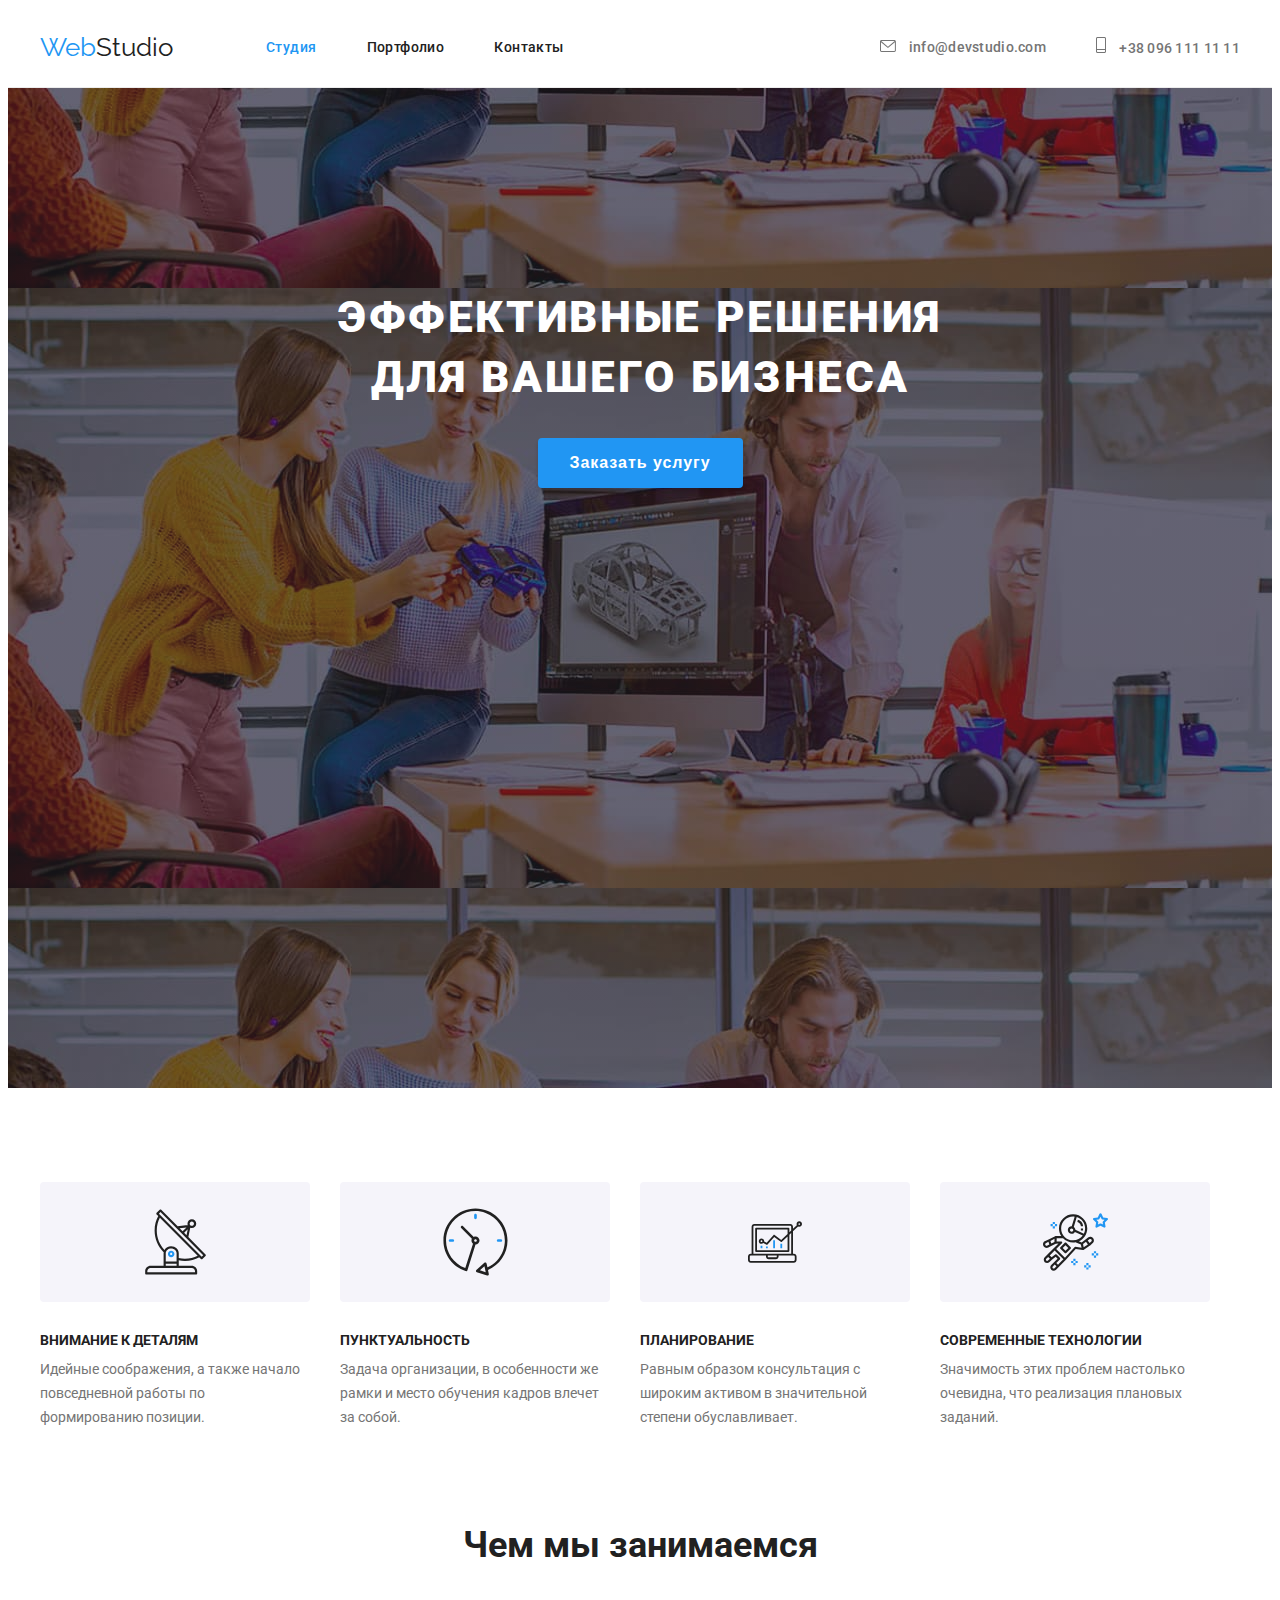
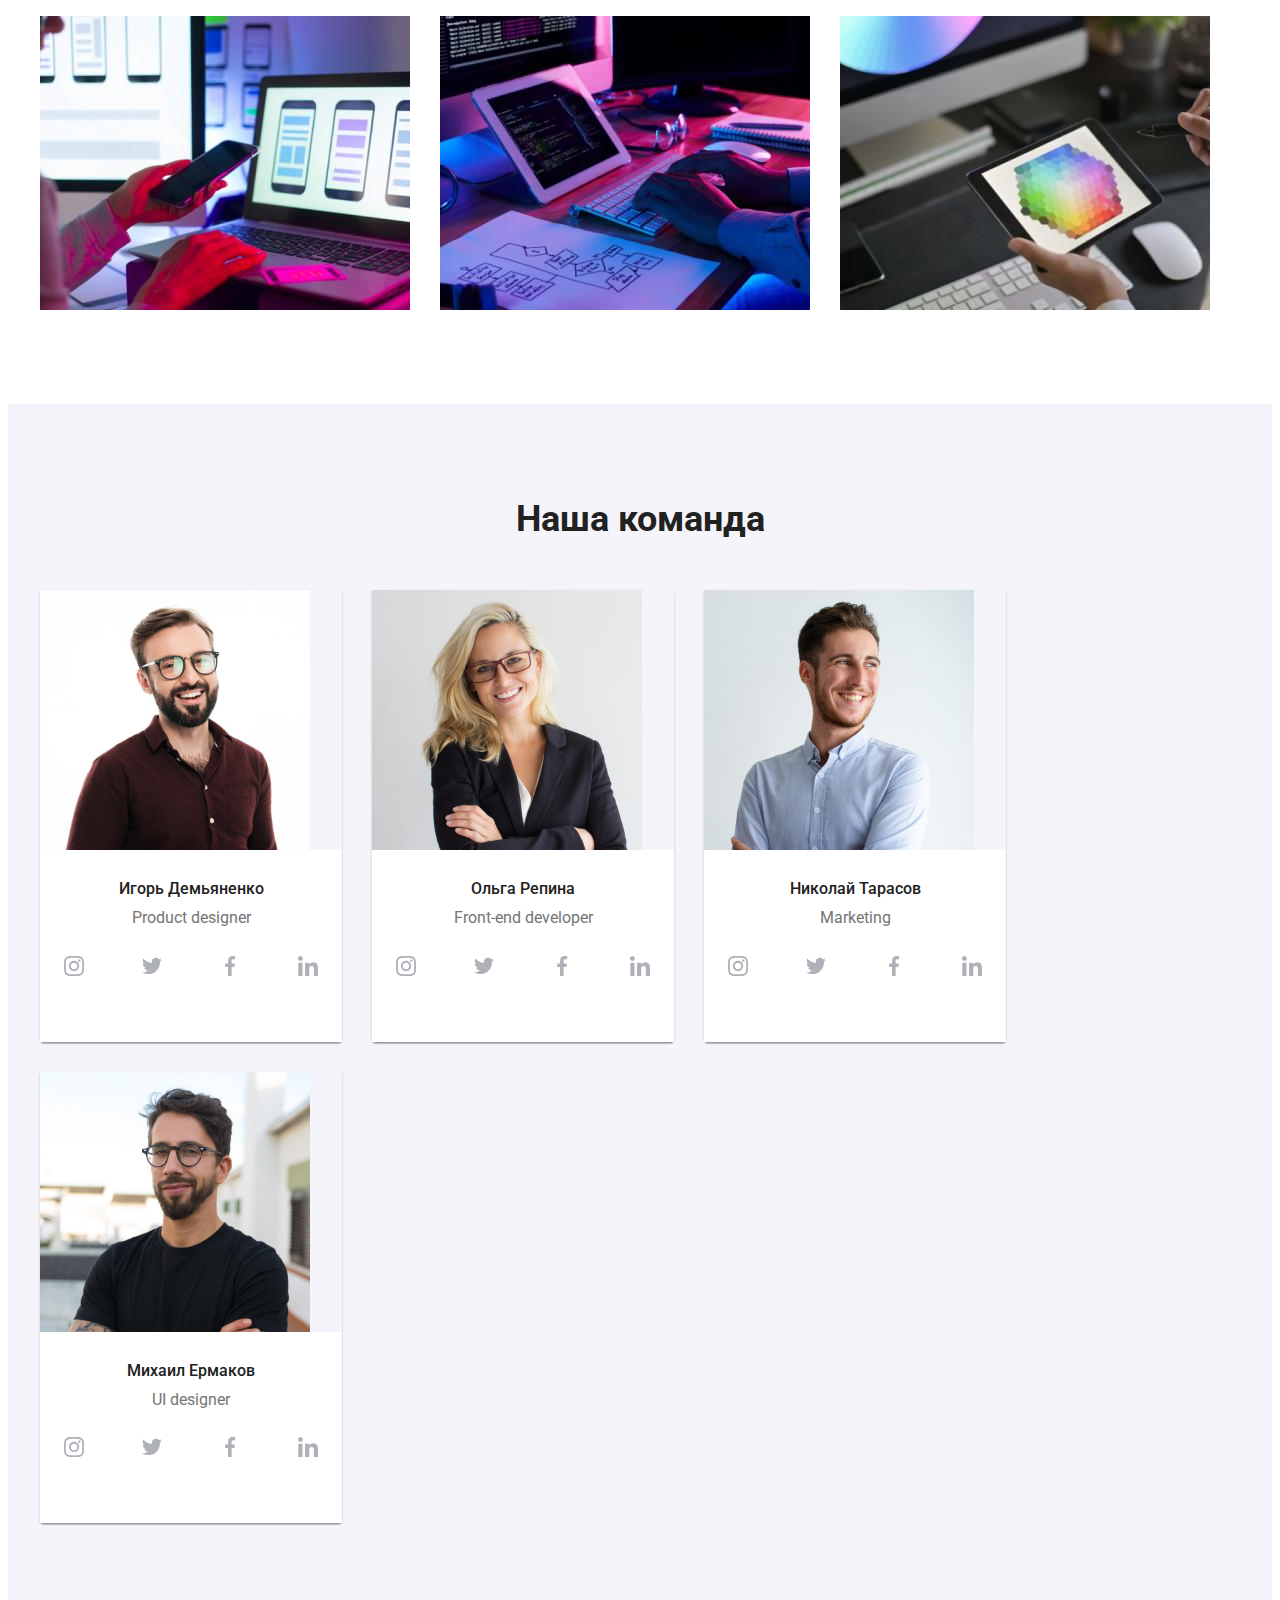
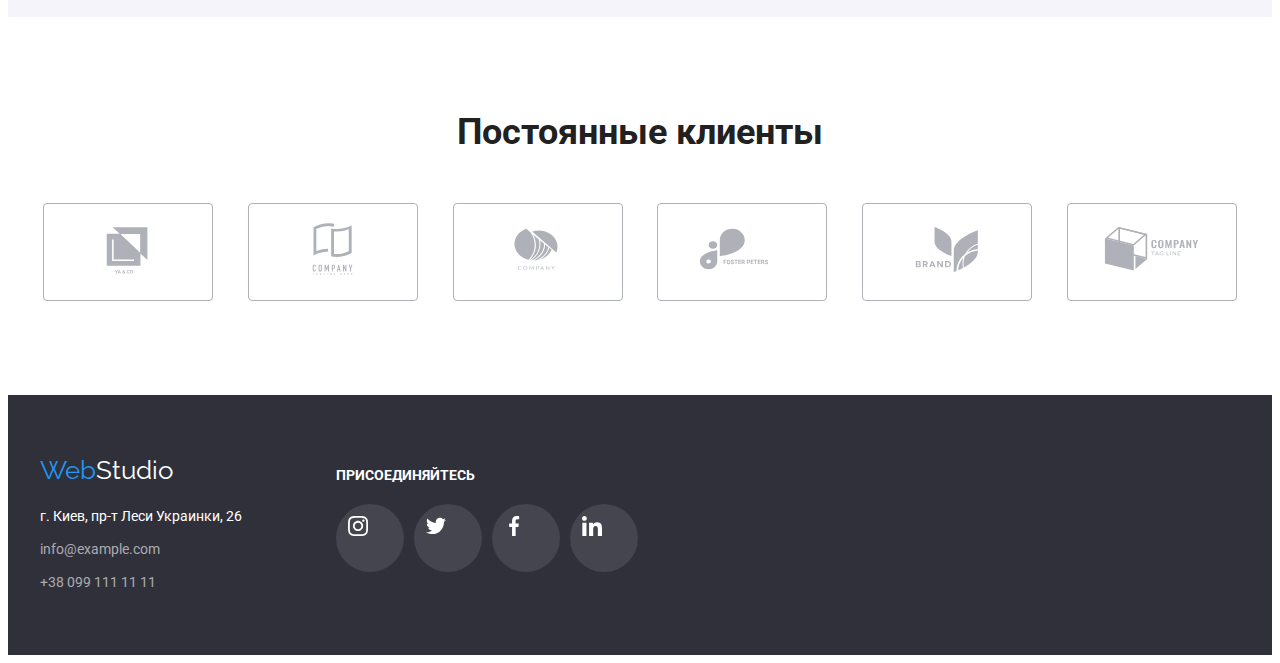
==== commit 467fde43: "futer 2 divs flex + team icons fix" ====
--- a/index.html
+++ b/index.html
@@ -175,57 +175,57 @@
               <div class="developers-title">
                 <h3 class="developers">Игорь Демьяненко</h3>
                 <p class="position" lang="en">Product designer</p>
-              </div>
-              <ul class="team-contacts-icons">
-                <li class="social-item" aria-label="Инстаграм">
-                  <a
-                    href=""
-                    class="social-link"
-                    target="_blank"
-                    rel="noopener noreferrer"
-                  >
-                    <svg class="social-icon" width="20" height="20">
-                      <use href="./images/icons.svg#icon-instagram"></use>
-                    </svg>
-                  </a>
-                </li>
-                <li class="social-item" aria-label="Твиттер">
-                  <a
-                    href=""
-                    class="social-link"
-                    target="_blank"
-                    rel="noopener noreferrer"
-                  >
-                    <svg class="social-icon" width="20" height="16">
-                      <use href="./images/icons.svg#icon-twitter"></use>
-                    </svg>
-                  </a>
-                </li>
-                <li class="social-item" aria-label="Фейсбук">
-                  <a
-                    href=""
-                    class="social-link"
-                    target="_blank"
-                    rel="noopener noreferrer"
-                  >
-                    <svg class="social-icon" width="10" height="20">
-                      <use href="./images/icons.svg#icon-facebook"></use>
-                    </svg>
-                  </a>
-                </li>
-                <li class="social-item" aria-label="Линкедин">
-                  <a
-                    href=""
-                    class="social-link"
-                    target="_blank"
-                    rel="noopener noreferrer"
-                  >
-                    <svg class="social-icon" width="20" height="20">
-                      <use href="./images/icons.svg#icon-linkedin"></use>
-                    </svg>
-                  </a>
-                </li>
-              </ul>
+                <ul class="team-contacts-icons">
+                  <li class="social-item" aria-label="Инстаграм">
+                    <a
+                      href=""
+                      class="social-link"
+                      target="_blank"
+                      rel="noopener noreferrer"
+                    >
+                      <svg class="social-icon" width="20" height="20">
+                        <use href="./images/icons.svg#icon-instagram"></use>
+                      </svg>
+                    </a>
+                  </li>
+                  <li class="social-item" aria-label="Твиттер">
+                    <a
+                      href=""
+                      class="social-link"
+                      target="_blank"
+                      rel="noopener noreferrer"
+                    >
+                      <svg class="social-icon" width="20" height="16">
+                        <use href="./images/icons.svg#icon-twitter"></use>
+                      </svg>
+                    </a>
+                  </li>
+                  <li class="social-item" aria-label="Фейсбук">
+                    <a
+                      href=""
+                      class="social-link"
+                      target="_blank"
+                      rel="noopener noreferrer"
+                    >
+                      <svg class="social-icon" width="10" height="20">
+                        <use href="./images/icons.svg#icon-facebook"></use>
+                      </svg>
+                    </a>
+                  </li>
+                  <li class="social-item" aria-label="Линкедин">
+                    <a
+                      href=""
+                      class="social-link"
+                      target="_blank"
+                      rel="noopener noreferrer"
+                    >
+                      <svg class="social-icon" width="20" height="20">
+                        <use href="./images/icons.svg#icon-linkedin"></use>
+                      </svg>
+                    </a>
+                  </li>
+                </ul>
+              </div>
             </li>
             <li class="team-img">
               <img
@@ -236,171 +236,171 @@
               <div class="developers-title">
                 <h3 class="developers">Ольга Репина</h3>
                 <p class="position" lang="en">Front-end developer</p>
-              </div>
-              <ul class="team-contacts-icons">
-                <li class="social-item" aria-label="Инстаграм">
-                  <a
-                    href=""
-                    class="social-link"
-                    target="_blank"
-                    rel="noopener noreferrer"
-                  >
-                    <svg class="social-icon" width="20" height="20">
-                      <use href="./images/icons.svg#icon-instagram"></use>
-                    </svg>
-                  </a>
-                </li>
-                <li class="social-item" aria-label="Твиттер">
-                  <a
-                    href=""
-                    class="social-link"
-                    target="_blank"
-                    rel="noopener noreferrer"
-                  >
-                    <svg class="social-icon" width="20" height="16">
-                      <use href="./images/icons.svg#icon-twitter"></use>
-                    </svg>
-                  </a>
-                </li>
-                <li class="social-item" aria-label="Фейсбук">
-                  <a
-                    href=""
-                    class="social-link"
-                    target="_blank"
-                    rel="noopener noreferrer"
-                  >
-                    <svg class="social-icon" width="10" height="20">
-                      <use href="./images/icons.svg#icon-facebook"></use>
-                    </svg>
-                  </a>
-                </li>
-                <li class="social-item" aria-label="Линкедин">
-                  <a
-                    href=""
-                    class="social-link"
-                    target="_blank"
-                    rel="noopener noreferrer"
-                  >
-                    <svg class="social-icon" width="20" height="20">
-                      <use href="./images/icons.svg#icon-linkedin"></use>
-                    </svg>
-                  </a>
-                </li>
-              </ul>
+                <ul class="team-contacts-icons">
+                  <li class="social-item" aria-label="Инстаграм">
+                    <a
+                      href=""
+                      class="social-link"
+                      target="_blank"
+                      rel="noopener noreferrer"
+                    >
+                      <svg class="social-icon" width="20" height="20">
+                        <use href="./images/icons.svg#icon-instagram"></use>
+                      </svg>
+                    </a>
+                  </li>
+                  <li class="social-item" aria-label="Твиттер">
+                    <a
+                      href=""
+                      class="social-link"
+                      target="_blank"
+                      rel="noopener noreferrer"
+                    >
+                      <svg class="social-icon" width="20" height="16">
+                        <use href="./images/icons.svg#icon-twitter"></use>
+                      </svg>
+                    </a>
+                  </li>
+                  <li class="social-item" aria-label="Фейсбук">
+                    <a
+                      href=""
+                      class="social-link"
+                      target="_blank"
+                      rel="noopener noreferrer"
+                    >
+                      <svg class="social-icon" width="10" height="20">
+                        <use href="./images/icons.svg#icon-facebook"></use>
+                      </svg>
+                    </a>
+                  </li>
+                  <li class="social-item" aria-label="Линкедин">
+                    <a
+                      href=""
+                      class="social-link"
+                      target="_blank"
+                      rel="noopener noreferrer"
+                    >
+                      <svg class="social-icon" width="20" height="20">
+                        <use href="./images/icons.svg#icon-linkedin"></use>
+                      </svg>
+                    </a>
+                  </li>
+                </ul>
+              </div>
             </li>
             <li class="team-img">
               <img src="./images/marketing.jpg" alt="marketing" width="270" />
               <div class="developers-title">
                 <h3 class="developers">Николай Тарасов</h3>
                 <p class="position" lang="en">Marketing</p>
-              </div>
-              <ul class="team-contacts-icons">
-                <li class="social-item" aria-label="Инстаграм">
-                  <a
-                    href=""
-                    class="social-link"
-                    target="_blank"
-                    rel="noopener noreferrer"
-                  >
-                    <svg class="social-icon" width="20" height="20">
-                      <use href="./images/icons.svg#icon-instagram"></use>
-                    </svg>
-                  </a>
-                </li>
-                <li class="social-item" aria-label="Твиттер">
-                  <a
-                    href=""
-                    class="social-link"
-                    target="_blank"
-                    rel="noopener noreferrer"
-                  >
-                    <svg class="social-icon" width="20" height="16">
-                      <use href="./images/icons.svg#icon-twitter"></use>
-                    </svg>
-                  </a>
-                </li>
-                <li class="social-item" aria-label="Фейсбук">
-                  <a
-                    href=""
-                    class="social-link"
-                    target="_blank"
-                    rel="noopener noreferrer"
-                  >
-                    <svg class="social-icon" width="10" height="20">
-                      <use href="./images/icons.svg#icon-facebook"></use>
-                    </svg>
-                  </a>
-                </li>
-                <li class="social-item" aria-label="Линкедин">
-                  <a
-                    href=""
-                    class="social-link"
-                    target="_blank"
-                    rel="noopener noreferrer"
-                  >
-                    <svg class="social-icon" width="20" height="20">
-                      <use href="./images/icons.svg#icon-linkedin"></use>
-                    </svg>
-                  </a>
-                </li>
-              </ul>
+                <ul class="team-contacts-icons">
+                  <li class="social-item" aria-label="Инстаграм">
+                    <a
+                      href=""
+                      class="social-link"
+                      target="_blank"
+                      rel="noopener noreferrer"
+                    >
+                      <svg class="social-icon" width="20" height="20">
+                        <use href="./images/icons.svg#icon-instagram"></use>
+                      </svg>
+                    </a>
+                  </li>
+                  <li class="social-item" aria-label="Твиттер">
+                    <a
+                      href=""
+                      class="social-link"
+                      target="_blank"
+                      rel="noopener noreferrer"
+                    >
+                      <svg class="social-icon" width="20" height="16">
+                        <use href="./images/icons.svg#icon-twitter"></use>
+                      </svg>
+                    </a>
+                  </li>
+                  <li class="social-item" aria-label="Фейсбук">
+                    <a
+                      href=""
+                      class="social-link"
+                      target="_blank"
+                      rel="noopener noreferrer"
+                    >
+                      <svg class="social-icon" width="10" height="20">
+                        <use href="./images/icons.svg#icon-facebook"></use>
+                      </svg>
+                    </a>
+                  </li>
+                  <li class="social-item" aria-label="Линкедин">
+                    <a
+                      href=""
+                      class="social-link"
+                      target="_blank"
+                      rel="noopener noreferrer"
+                    >
+                      <svg class="social-icon" width="20" height="20">
+                        <use href="./images/icons.svg#icon-linkedin"></use>
+                      </svg>
+                    </a>
+                  </li>
+                </ul>
+              </div>
             </li>
             <li class="team-img">
               <img src="./images/ui-des.jpg" alt="ui designer" width="270" />
               <div class="developers-title">
                 <h3 class="developers">Михаил Ермаков</h3>
                 <p class="position" lang="en">UI designer</p>
-              </div>
-              <ul class="team-contacts-icons">
-                <li class="social-item" aria-label="Инстаграм">
-                  <a
-                    href=""
-                    class="social-link"
-                    target="_blank"
-                    rel="noopener noreferrer"
-                  >
-                    <svg class="social-icon" width="20" height="20">
-                      <use href="./images/icons.svg#icon-instagram"></use>
-                    </svg>
-                  </a>
-                </li>
-                <li class="social-item" aria-label="Твиттер">
-                  <a
-                    href=""
-                    class="social-link"
-                    target="_blank"
-                    rel="noopener noreferrer"
-                  >
-                    <svg class="social-icon" width="20" height="16">
-                      <use href="./images/icons.svg#icon-twitter"></use>
-                    </svg>
-                  </a>
-                </li>
-                <li class="social-item" aria-label="Фейсбук">
-                  <a
-                    href=""
-                    class="social-link"
-                    target="_blank"
-                    rel="noopener noreferrer"
-                  >
-                    <svg class="social-icon" width="10" height="20">
-                      <use href="./images/icons.svg#icon-facebook"></use>
-                    </svg>
-                  </a>
-                </li>
-                <li class="social-item" aria-label="Линкедин">
-                  <a
-                    href=""
-                    class="social-link"
-                    target="_blank"
-                    rel="noopener noreferrer"
-                  >
-                    <svg class="social-icon" width="20" height="20">
-                      <use href="./images/icons.svg#icon-linkedin"></use>
-                    </svg>
-                  </a>
-                </li>
-              </ul>
+                <ul class="team-contacts-icons">
+                  <li class="social-item" aria-label="Инстаграм">
+                    <a
+                      href=""
+                      class="social-link"
+                      target="_blank"
+                      rel="noopener noreferrer"
+                    >
+                      <svg class="social-icon" width="20" height="20">
+                        <use href="./images/icons.svg#icon-instagram"></use>
+                      </svg>
+                    </a>
+                  </li>
+                  <li class="social-item" aria-label="Твиттер">
+                    <a
+                      href=""
+                      class="social-link"
+                      target="_blank"
+                      rel="noopener noreferrer"
+                    >
+                      <svg class="social-icon" width="20" height="16">
+                        <use href="./images/icons.svg#icon-twitter"></use>
+                      </svg>
+                    </a>
+                  </li>
+                  <li class="social-item" aria-label="Фейсбук">
+                    <a
+                      href=""
+                      class="social-link"
+                      target="_blank"
+                      rel="noopener noreferrer"
+                    >
+                      <svg class="social-icon" width="10" height="20">
+                        <use href="./images/icons.svg#icon-facebook"></use>
+                      </svg>
+                    </a>
+                  </li>
+                  <li class="social-item" aria-label="Линкедин">
+                    <a
+                      href=""
+                      class="social-link"
+                      target="_blank"
+                      rel="noopener noreferrer"
+                    >
+                      <svg class="social-icon" width="20" height="20">
+                        <use href="./images/icons.svg#icon-linkedin"></use>
+                      </svg>
+                    </a>
+                  </li>
+                </ul>
+              </div>
             </li>
           </ul>
         </div>
@@ -490,24 +490,29 @@
     </main>
     <!--ФУТЕР-->
     <footer>
-      <div class="container">
-        <a class="logo" href="./index.html">
-          <span class="trademark">Web</span><span class="bot-logo">Studio</span>
-        </a>
-        <address>
-          г. Киев, пр-т Леси Украинки, 26
-          <ul class="footer-contacts">
-            <li class="footer-item-contact">
-              <a class="contacts" href="mailto:info@example.com"
-                >info@example.com</a
-              >
-            </li>
-            <li class="footer-item-contact">
-              <a class="contacts" href="tel:+38099111111">+38 099 111 11 11</a>
-            </li>
-          </ul>
-        </address>
-        <section class="join">
+      <div class="container address-join-footer">
+        <div>
+          <a class="logo" href="./index.html">
+            <span class="trademark">Web</span
+            ><span class="bot-logo">Studio</span>
+          </a>
+          <address>
+            г. Киев, пр-т Леси Украинки, 26
+            <ul class="footer-contacts">
+              <li class="footer-item-contact">
+                <a class="contacts" href="mailto:info@example.com"
+                  >info@example.com</a
+                >
+              </li>
+              <li class="footer-item-contact">
+                <a class="contacts" href="tel:+38099111111"
+                  >+38 099 111 11 11</a
+                >
+              </li>
+            </ul>
+          </address>
+        </div>
+        <div class="join">
           <h2 class="join-title">Присоединяйтесь</h2>
           <ul class="social join-list">
             <li class="social-item" aria-label="Инстаграм">
@@ -559,7 +564,7 @@
               </a>
             </li>
           </ul>
-        </section>
+        </div>
       </div>
     </footer>
   </body>
--- a/css/styles.css
+++ b/css/styles.css
@@ -129,7 +129,7 @@
   line-height: 1.17;
   color: var(--secondary-text-color);
   font-weight: 400;
-  margin-bottom: 0;
+  margin-bottom: 16px;
 }
 /* Ссылки на соцсети разработчиков*/
 .team-contacts-icons {
@@ -362,9 +362,12 @@
   justify-content: center;
 }
 .clients-item {
+  display: flex;
+  justify-content: center;
+  align-items: center;
   margin-top: 30px;
   margin-left: 30px;
-  flex-basis: calc((100%-180px) / 6);
+  flex-basis: calc((100% - 180px) / 6);
 }
 .clients-link {
   display: block;
@@ -384,17 +387,20 @@
 }
 /*---Иконки постоянных клиентов*/
 /*--Секция присоединяйтесь*/
+.address-join-footer {
+  display: flex;
+}
 .join {
-  display: flex;
+  /* display: flex; */
   margin-left: 70px;
   padding-top: 12px;
   color: var(--hero-text-color);
 }
 .join-title {
   margin-bottom: 20px;
-  font-size: inherit;
-  color: #ffffff;
-  line-height: 1.14;
+  font-size: 14px;
+  color: #ffffff;
+  line-height: 1.17;
   text-transform: uppercase;
 }
 .social {
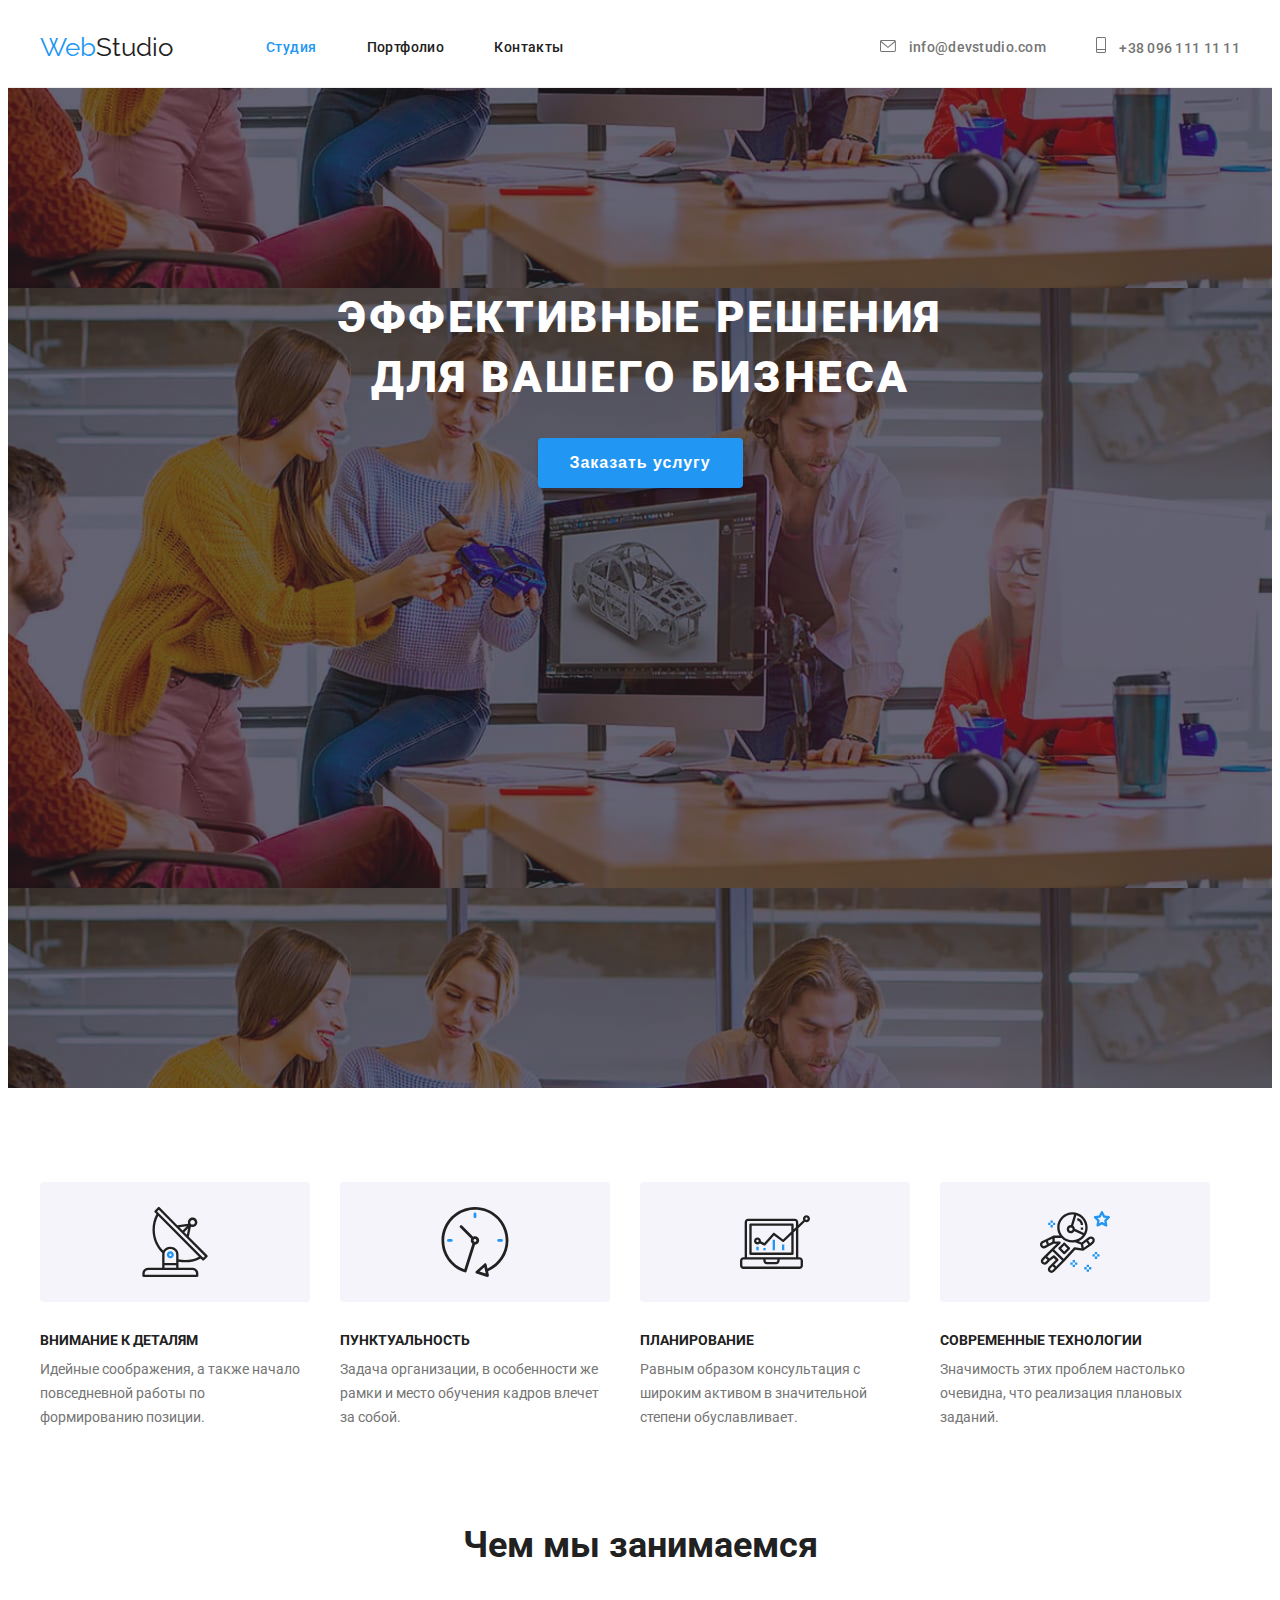
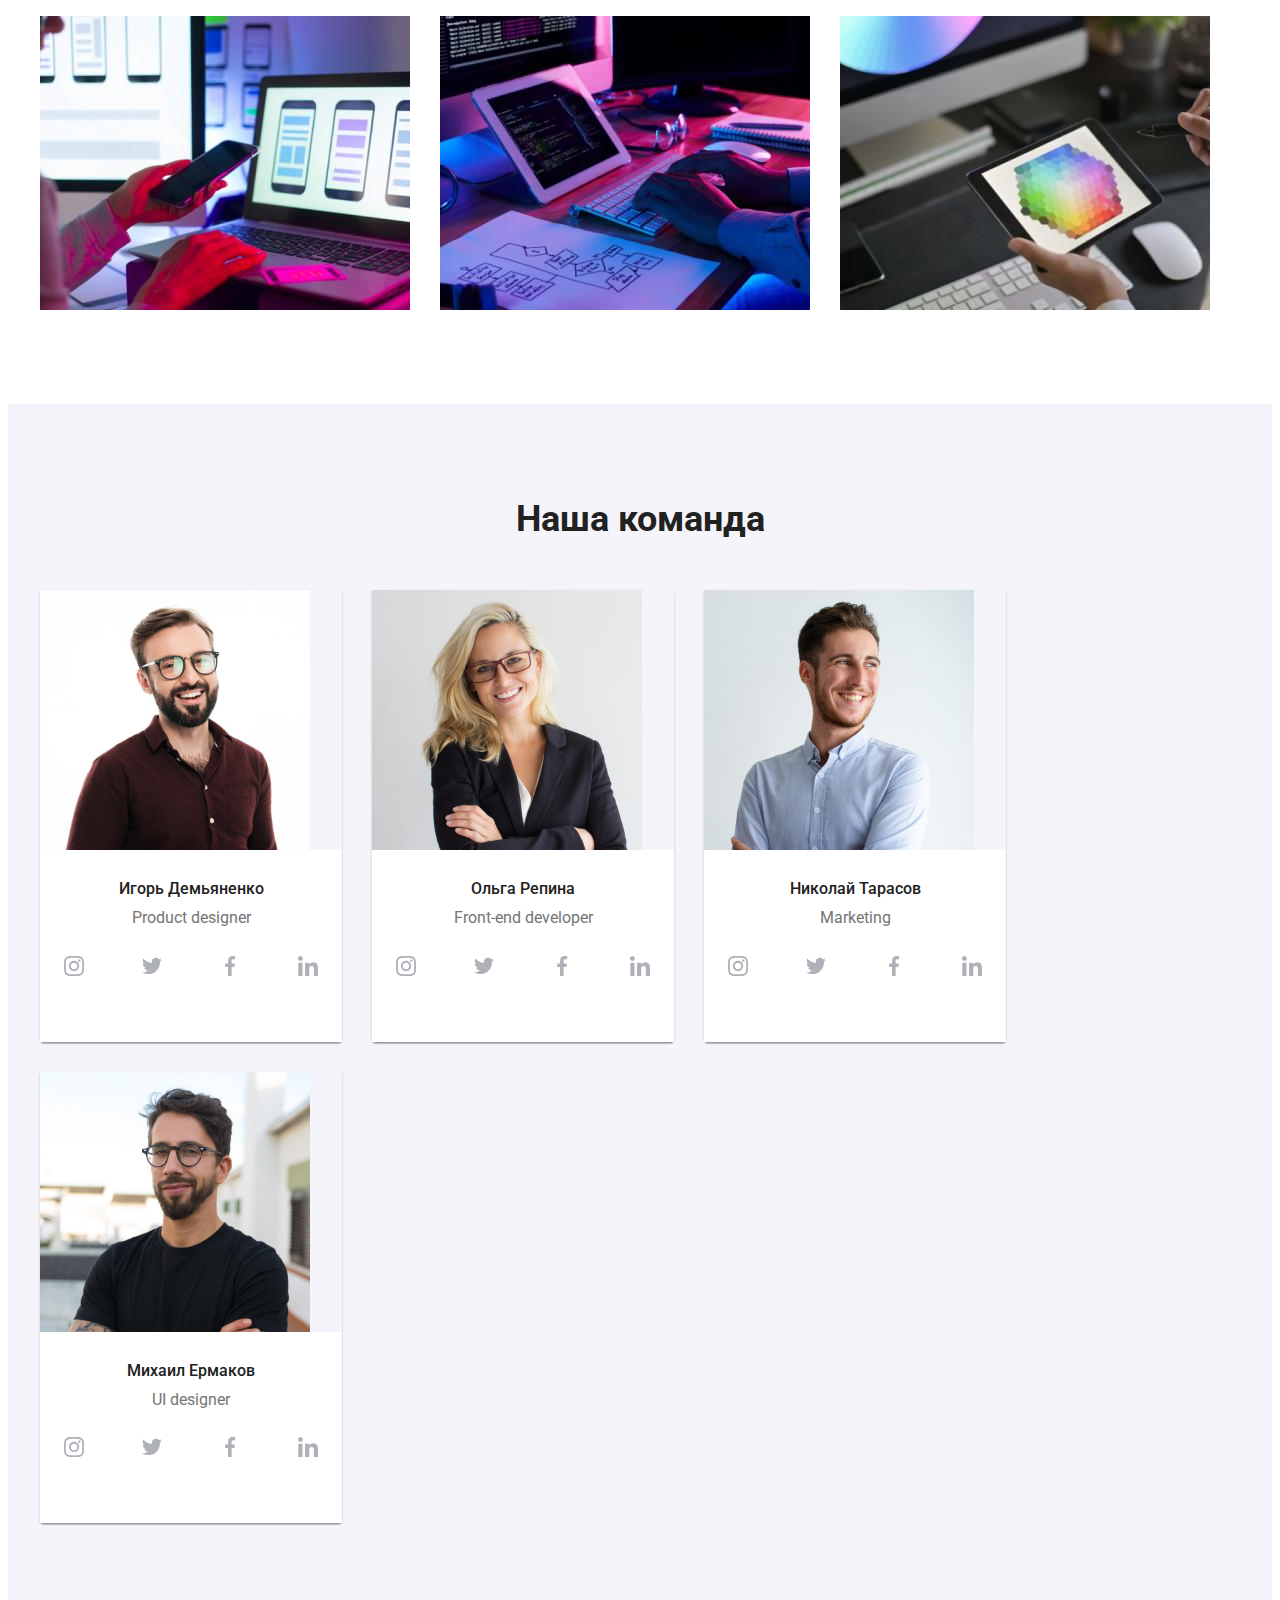
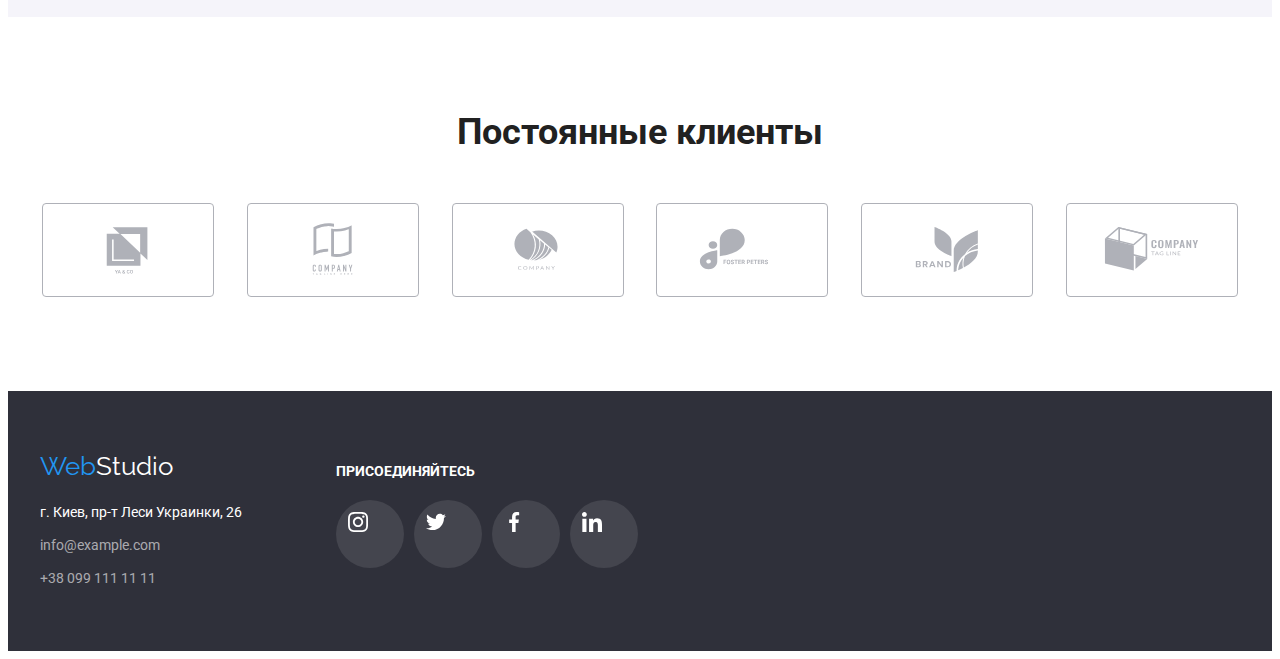
==== commit 03727187: "fix" ====
--- a/index.html
+++ b/index.html
@@ -79,7 +79,7 @@
           <ul class="advantages">
             <li class="advantages-list-item">
               <div class="advantages-icon">
-                <svg width="65" height="70">
+                <svg width="70" height="70">
                   <use href="./images/icons.svg#icon-advan-1"></use>
                 </svg>
               </div>
@@ -91,7 +91,7 @@
             </li>
             <li class="advantages-list-item">
               <div class="advantages-icon">
-                <svg width="67" height="70">
+                <svg width="70" height="70">
                   <use href="./images/icons.svg#icon-advan-2"></use>
                 </svg>
               </div>
@@ -103,7 +103,7 @@
             </li>
             <li class="advantages-list-item">
               <div class="advantages-icon">
-                <svg width="70" height="54">
+                <svg width="70" height="70">
                   <use href="./images/icons.svg#icon-advan-3"></use>
                 </svg>
               </div>
@@ -115,7 +115,7 @@
             </li>
             <li class="advantages-list-item">
               <div class="advantages-icon">
-                <svg width="65" height="70">
+                <svg width="70" height="70">
                   <use href="./images/icons.svg#icon-advan-4"></use>
                 </svg>
               </div>
--- a/css/styles.css
+++ b/css/styles.css
@@ -370,8 +370,11 @@
   flex-basis: calc((100% - 180px) / 6);
 }
 .clients-link {
-  display: block;
-  padding: 16px 31px;
+  display: flex;
+  justify-content: center;
+  align-items: center;
+  width: 170px;
+  height: 92px;
   border: 1px solid #afb1b8;
   border-radius: 4px;
   color: #afb1b8;
